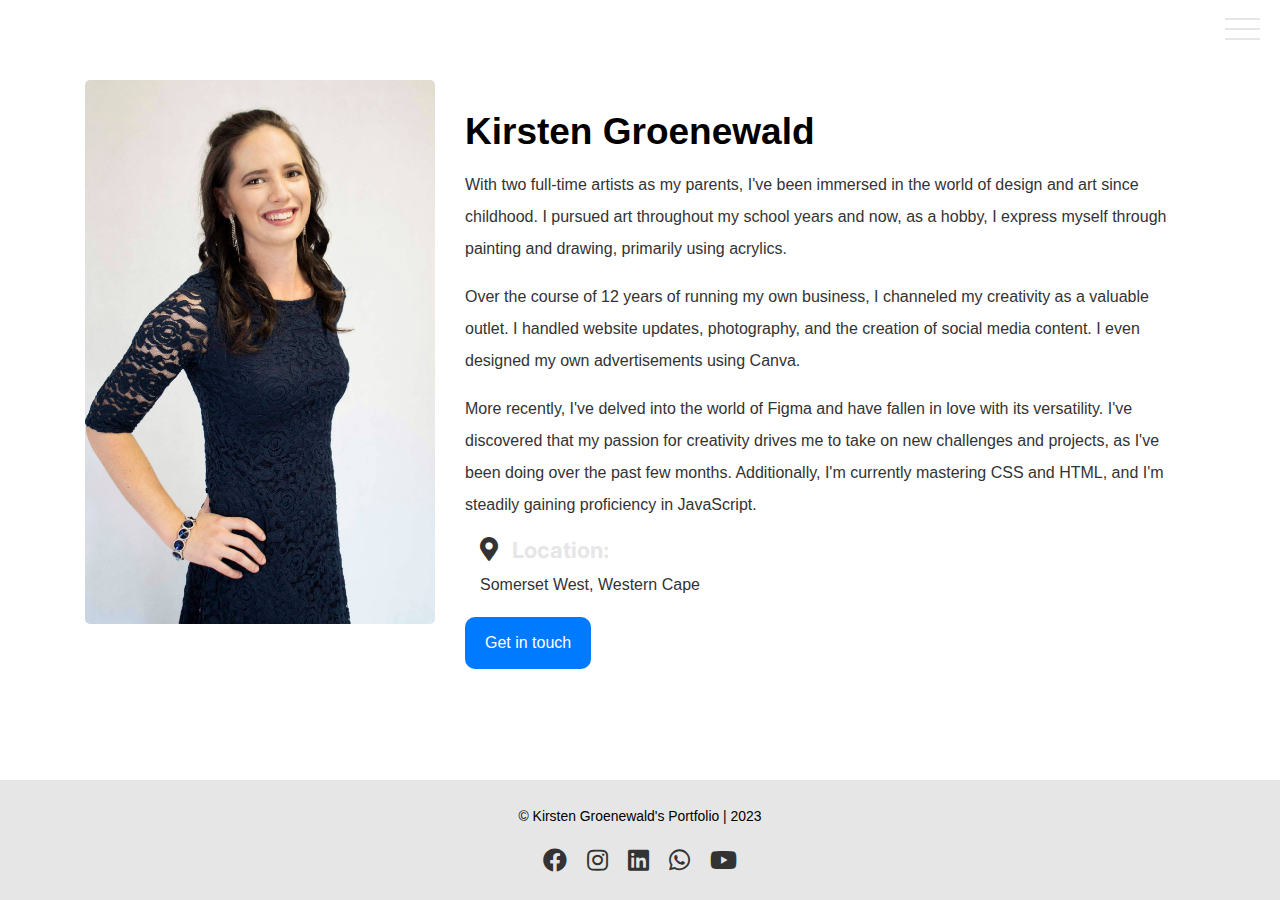
==== about.html @ c0d0b240 "my updated portfolio" ====
<!DOCTYPE html>
<html lang="en">

<head>
  <meta charset="UTF-8">
  <meta content="IE=edge" http-equiv="X-UA-Compatible">
  <meta content="width=device-width,initial-scale=1" name="viewport">
  <meta content="description" name="description">
  <meta name="google" content="notranslate" />
  <meta content="Mashup templates have been developed by Orson.io team" name="author">

  <!-- Disable tap highlight on IE -->
  <meta name="msapplication-tap-highlight" content="no">

  <link rel="apple-touch-icon" sizes="180x180" href="./assets/apple-icon-180x180.png">
  <link href="./assets/favicon.ico" rel="icon">

  <title>Kirsten Groenewald's About</title>
  <link rel="icon" type="image/png" href="KG.png">

  <link href="./main.3da94fde.css" rel="stylesheet">
  <link href="./style3.css" rel="stylesheet">
  <link rel="stylesheet" href="https://cdnjs.cloudflare.com/ajax/libs/font-awesome/5.15.3/css/all.min.css">
</head>
<style>
  .footer-container {
    position: absolute;
    bottom: 0;
    width: 100%;
    background-color: #e6e6e6; /* Choose your desired background color */
    color: black; /* Text color */
    text-align: center;
    padding: 20px;
}

.social-icons-container {
    display: flex;
    justify-content: center;
    align-items: center;
}

.social-icons-container a {
    margin: 0 10px;
}

/* Additional CSS for styling and centering the icons */
.social-icons-container i {
    font-size: 24px; /* Adjust the icon size as needed */
}
</style>

<body>
  <!-- Menu Overlay -->
  <div class="overlay overlay-slide-left" id="overlay">
    <!-- Menu Items -->
    <nav>
      <ul>
        <ul>
          <li id="nav-1" class="slide-out-1"><a href="index.html#home">Home</a></li>
          <li id="nav-2" class="slide-out-2"><a href="index.html#about">About</a></li>
          <li id="nav-3" class="slide-out-3"><a href="index.html#skills">Skills</a></li>
          <li id="nav-4" class="slide-out-4"><a href="index.html#projects">Projects</a></li>
          <li id="nav-5" class="slide-out-5"><a href="index.html#contact">Contact</a></li>
        </ul>
    
      </ul>
    </nav>
  </div>
  <!-- Menu Bars -->
  <div class="menu-bars" id="menu-bars">
    <div class="bar1"></div>
    <div class="bar2"></div>
    <div class="bar3"></div>
  </div>



  </div>


  </nav>

  </div>
  </nav></head><style>
    /* Button styles */
    .email-button {
      display: inline-block;
      padding: 10px 20px;
      background-color: #007BFF;
      color: #fff;
      text-decoration: none;
      border: none;
      border-radius: 10px;
      cursor: pointer;
      transition: background-color 0.3s ease, transform 0.2s ease;
    }
  
    /* Button hover effect */
    .email-button:hover {
      background-color: #0056b3;
      transform: scale(1.05);
    }
  
    .footer-container {
      text-align: center;
      padding: 20px;
    }
  
    .social-icons-container {
      display: flex;
      justify-content: center;
      align-items: center;
    }
  
    .social-icons-container a {
      margin: 0 10px;
    }
  
    /* Additional CSS for styling and centering the icons */
    .social-icons-container i {
      font-size: 24px;
      color: #;
      /* Default icon color */
      transition: color 0.3s ease;
      /* Smooth color transition */
    }
  
    /* Change the icon color on hover */
    .social-icons-container i:hover {
      color: #0056b3;
      transform: scale(1.05);
      /* Hovered icon color */
    }
  </style>

<body>

<!-- Add your content of header -->

<header>

        
      


      </nav> 
    
    </div>
  </nav>
</header>
<div class="section-container content-container">
    <div class="container">
        <div class="row">
            <div class="col-xs-12">
                <div class="col-md-4">
                   <img src="./images/kirst1.jpg" class="img-responsive" alt="Portfolio pic" style="border-radius: 5px;">

                </div>
                <div class="col-md-8">
                  <h1 class="h2">Kirsten Groenewald</h1>
                  <p>With two full-time artists as my parents, I've been immersed in the world of design and art since childhood. I
                    pursued art throughout my school years and now, as a hobby, I express myself through painting and drawing, primarily
                    using acrylics.</p>
                  
                  <p>Over the course of 12 years of running my own business, I channeled my creativity as a valuable outlet. I handled
                    website updates, photography, and the creation of social media content. I even designed my own advertisements using
                    Canva.</p>
                  
                  <p>More recently, I've delved into the world of Figma and have fallen in love with its versatility. I've discovered that
                    my passion for creativity drives me to take on new challenges and projects, as I've been doing over the past few
                    months. Additionally, I'm currently mastering CSS and HTML, and I'm steadily gaining proficiency in JavaScript.</p>


       <div class="col-lg-12 d-flex align-items-stretch">
  <div class="info">
    <div class="address">
      <div class="icon"><i class="fas fa-map-marker-alt"></i></div>
      <h4>Location:</h4>
      <p>Somerset West, Western Cape</p>
    </div>
  </div>
</div>
<a href="mailto:kirsten.hpt@gmail.com" class="email-button">Get in touch</a>

                </div>
            </div>
        </div>
    </div>
</div>



    
  <div class="footer-container">
    <p><small class="pull-center">© Kirsten Groenewald's Portfolio | 2023</small></p>
    <div class="social-icons-container">
      <a href="https://www.facebook.com/KGGroenieDesigns" target="_blank"><i class="fab fa-facebook"></i></a>
      <a href="https://www.instagram.com/khengineeringfitness/" target="_blank"><i class="fab fa-instagram"></i></a>
      <a href="https://www.linkedin.com/in/kirsten-groenewald-7b78ab21/" target="_blank"><i class="fab fa-linkedin"></i></a>
      <a href="https://wa.me/27842514572" target="_blank"><i class="fab fa-whatsapp"></i></a>
      <a href="https://youtube.com/@khfitness101?si=ewyOgG7610wMOQUJ" target="_blank"><i class="fab fa-youtube"></i></a>
    </div>




<script>
    document.addEventListener("DOMContentLoaded", function (event) {
      navbarToggleSidebar();
      closeMenuBeforeGoingToPage();
      navActivePage();
    });
</script>
 <script type="text/javascript" src="./main.4c6e144e.js"></script></body>
  <script type="text/javascript" src="./script.js"></script>
  </body>

</html>
</body>

</html>
---- main.3da94fde.css ----
@import url(https://fonts.googleapis.com/css?family=Inter:300,700|Poppins:400,700);@import url(https://maxcdn.bootstrapcdn.com/font-awesome/4.7.0/css/font-awesome.min.css);/*!
 * Bootstrap v3.3.7 (http://getbootstrap.com)
 * Copyright 2011-2016 Twitter, Inc.
 * Licensed under MIT (https://github.com/twbs/bootstrap/blob/master/LICENSE)
 */
/*! normalize.css v3.0.3 | MIT License | github.com/necolas/normalize.css */html{font-family:sans-serif;-ms-text-size-adjust:100%;-webkit-text-size-adjust:100%}body{margin:0}article,aside,details,figcaption,figure,footer,header,hgroup,main,menu,nav,section,summary{display:block}audio,canvas,progress,video{display:inline-block;vertical-align:baseline}audio:not([controls]){display:none;height:0}[hidden],template{display:none}a{background-color:transparent}a:active,a:hover{outline:0}abbr[title]{border-bottom:1px dotted}b,strong{font-weight:700}dfn{font-style:italic}h1{font-size:2em;margin:.67em 0}mark{background:#ff0;color:#000}small{font-size:80%}sub,sup{font-size:80%;line-height:0;position:relative;vertical-align:baseline}sup{top:-.5em}sub{bottom:-.25em}img{border:0}svg:not(:root){overflow:hidden}figure{margin:1em 40px}hr{box-sizing:content-box;height:0}pre{overflow:auto}code,kbd,pre,samp{font-family:monospace,monospace;font-size:1em}button,input,optgroup,select,textarea{color:inherit;font:inherit;margin:0}button{overflow:visible}button,select{text-transform:none}button,html input[type=button],input[type=reset],input[type=submit]{-webkit-appearance:button;cursor:pointer}button[disabled],html input[disabled]{cursor:default}button::-moz-focus-inner,input::-moz-focus-inner{border:0;padding:0}input{line-height:normal}input[type=checkbox],input[type=radio]{box-sizing:border-box;padding:0}input[type=number]::-webkit-inner-spin-button,input[type=number]::-webkit-outer-spin-button{height:auto}input[type=search]{-webkit-appearance:textfield;box-sizing:content-box}input[type=search]::-webkit-search-cancel-button,input[type=search]::-webkit-search-decoration{-webkit-appearance:none}fieldset{border:1px solid silver;margin:0 2px;padding:.35em .625em .75em}textarea{overflow:auto}optgroup{font-weight:700}table{border-collapse:collapse;border-spacing:0}td,th{padding:0}

/*! Source: https://github.com/h5bp/html5-boilerplate/blob/master/src/css/main.css */@media print{*,:after,:before{background:transparent!important;color:#000!important;box-shadow:none!important;text-shadow:none!important}a,a:visited{text-decoration:underline}a[href]:after{content:" (" attr(href) ")"}abbr[title]:after{content:" (" attr(title) ")"}a[href^="#"]:after,a[href^="javascript:"]:after{content:""}blockquote,pre{border:1px solid #999;page-break-inside:avoid}thead{display:table-header-group}img,tr{page-break-inside:avoid}img{max-width:100%!important}h2,h3,p{orphans:3;widows:3}h2,h3{page-break-after:avoid}.navbar{display:none}.btn>.caret,.dropup>.btn>.caret{border-top-color:#000!important}.label{border:1px solid #000}.table{border-collapse:collapse!important}.table td,.table th{background-color:#fff!important}.table-bordered td,.table-bordered th{border:1px solid #ddd!important}}*,:after,:before{-webkit-box-sizing:border-box;-moz-box-sizing:border-box;box-sizing:border-box}html{font-size:10px;-webkit-tap-highlight-color:transparent}body{font-family:Lato,Helvetica,Arial,sans-serif;font-size:16px;line-height:2;color:#333;background-color:#fff}button,input,select,textarea{font-family:inherit;font-size:inherit;line-height:inherit}a{color:#333;text-decoration:none}a:focus,a:hover{color:#0d0d0d;text-decoration:underline}a:focus{outline:5px auto -webkit-focus-ring-color;outline-offset:-2px}figure{margin:0}img{vertical-align:middle}.img-responsive{display:block;max-width:100%;height:auto}.img-rounded{border-radius:0}.img-thumbnail{padding:4px;line-height:2;background-color:#fff;border:1px solid #ddd;border-radius:0;-webkit-transition:all .2s ease-in-out;-o-transition:all .2s ease-in-out;transition:all .2s ease-in-out;display:inline-block;max-width:100%;height:auto}.img-circle{border-radius:50%}hr{margin-top:32px;margin-bottom:32px;border:0;border-top:1px solid #eee}.sr-only{position:absolute;width:1px;height:1px;margin:-1px;padding:0;overflow:hidden;clip:rect(0,0,0,0);border:0}.sr-only-focusable:active,.sr-only-focusable:focus{position:static;width:auto;height:auto;margin:0;overflow:visible;clip:auto}[role=button]{cursor:pointer}.h1,.h2,.h3,.h4,.h5,.h6,h1,h2,h3,h4,h5,h6{font-family:Rubik,Helvetica,Arial,sans-serif;font-weight:700;line-height:1.1;color:#000}.h1 .small,.h1 small,.h2 .small,.h2 small,.h3 .small,.h3 small,.h4 .small,.h4 small,.h5 .small,.h5 small,.h6 .small,.h6 small,h1 .small,h1 small,h2 .small,h2 small,h3 .small,h3 small,h4 .small,h4 small,h5 .small,h5 small,h6 .small,h6 small{font-weight:400;line-height:1;color:#777}.h1,.h2,.h3,h1,h2,h3{margin-top:32px;margin-bottom:16px}.h1 .small,.h1 small,.h2 .small,.h2 small,.h3 .small,.h3 small,h1 .small,h1 small,h2 .small,h2 small,h3 .small,h3 small{font-size:65%}.h4,.h5,.h6,h4,h5,h6{margin-top:16px;margin-bottom:16px}.h4 .small,.h4 small,.h5 .small,.h5 small,.h6 .small,.h6 small,h4 .small,h4 small,h5 .small,h5 small,h6 .small,h6 small{font-size:75%}.h1,h1{font-size:50px}.h2,h2{font-size:37px}.h3,h3{font-size:29px}.h4,h4{font-size:22px}.h5,h5{font-size:16px}.h6,h6{font-size:14px}p{margin:0 0 16px}.lead{margin-bottom:32px;font-size:18px;font-weight:300;line-height:1.4}@media (min-width:768px){.lead{font-size:24px}}.small,small{font-size:87%}.mark,mark{background-color:#fcf8e3;padding:.2em}.text-left{text-align:left}.text-right{text-align:right}.text-center{text-align:center}.text-justify{text-align:justify}.text-nowrap{white-space:nowrap}.text-lowercase{text-transform:lowercase}.initialism,.text-uppercase{text-transform:uppercase}.text-capitalize{text-transform:capitalize}.text-muted{color:#777}.text-primary{color:#333}a.text-primary:focus,a.text-primary:hover{color:#1a1a1a}.text-success{color:#fff}a.text-success:focus,a.text-success:hover{color:#e6e6e6}.text-info{color:#31708f}a.text-info:focus,a.text-info:hover{color:#245269}.text-warning{color:#8a6d3b}a.text-warning:focus,a.text-warning:hover{color:#66512c}.text-danger{color:#fff}a.text-danger:focus,a.text-danger:hover{color:#e6e6e6}.bg-primary{color:#fff;background-color:#333}a.bg-primary:focus,a.bg-primary:hover{background-color:#1a1a1a}.bg-success{background-color:#684ad7}a.bg-success:focus,a.bg-success:hover{background-color:#4b2bc3}.bg-info{background-color:#d9edf7}a.bg-info:focus,a.bg-info:hover{background-color:#afd9ee}.bg-warning{background-color:#fcf8e3}a.bg-warning:focus,a.bg-warning:hover{background-color:#f7ecb5}.bg-danger{background-color:#d9534f}a.bg-danger:focus,a.bg-danger:hover{background-color:#c9302c}.page-header{padding-bottom:15px;margin:64px 0 32px;border-bottom:1px solid #eee}ol,ul{margin-top:0;margin-bottom:16px}ol ol,ol ul,ul ol,ul ul{margin-bottom:0}.list-inline,.list-unstyled{padding-left:0;list-style:none}.list-inline{margin-left:-5px}.list-inline>li{display:inline-block;padding-left:5px;padding-right:5px}dl{margin-top:0;margin-bottom:32px}dd,dt{line-height:2}dt{font-weight:700}dd{margin-left:0}.dl-horizontal dd:after,.dl-horizontal dd:before{content:" ";display:table}.dl-horizontal dd:after{clear:both}@media (min-width:768px){.dl-horizontal dt{float:left;width:160px;clear:left;text-align:right;overflow:hidden;text-overflow:ellipsis;white-space:nowrap}.dl-horizontal dd{margin-left:180px}}abbr[data-original-title],abbr[title]{cursor:help;border-bottom:1px dotted #777}.initialism{font-size:90%}blockquote{padding:16px 32px;margin:0 0 32px;font-size:20px;border-left:5px solid #eee}blockquote ol:last-child,blockquote p:last-child,blockquote ul:last-child{margin-bottom:0}blockquote .small,blockquote footer,blockquote small{display:block;font-size:80%;line-height:2;color:#777}blockquote .small:before,blockquote footer:before,blockquote small:before{content:"\2014   \A0"}.blockquote-reverse,blockquote.pull-right{padding-right:15px;padding-left:0;border-right:5px solid #eee;border-left:0;text-align:right}.blockquote-reverse .small:before,.blockquote-reverse footer:before,.blockquote-reverse small:before,blockquote.pull-right .small:before,blockquote.pull-right footer:before,blockquote.pull-right small:before{content:""}.blockquote-reverse .small:after,.blockquote-reverse footer:after,.blockquote-reverse small:after,blockquote.pull-right .small:after,blockquote.pull-right footer:after,blockquote.pull-right small:after{content:"\A0   \2014"}address{margin-bottom:32px;font-style:normal;line-height:2}code,kbd,pre,samp{font-family:Menlo,Monaco,Consolas,Courier New,monospace}code{color:#c7254e;background-color:#f9f2f4}code,kbd{padding:2px 4px;font-size:90%;border-radius:0}kbd{color:#fff;background-color:#333;box-shadow:inset 0 -1px 0 rgba(0,0,0,.25)}kbd kbd{padding:0;font-size:100%;font-weight:700;box-shadow:none}pre{display:block;padding:15.5px;margin:0 0 16px;font-size:15px;line-height:2;word-break:break-all;word-wrap:break-word;color:#333;background-color:#f5f5f5;border:1px solid #ccc;border-radius:0}pre code{padding:0;font-size:inherit;color:inherit;white-space:pre-wrap;background-color:transparent;border-radius:0}.pre-scrollable{max-height:340px;overflow-y:scroll}.container{margin-right:auto;margin-left:auto;padding-left:15px;padding-right:15px}.container:after,.container:before{content:" ";display:table}.container:after{clear:both}@media (min-width:768px){.container{width:750px}}@media (min-width:992px){.container{width:970px}}@media (min-width:1200px){.container{width:1170px}}.container-fluid{margin-right:auto;margin-left:auto;padding-left:15px;padding-right:15px}.container-fluid:after,.container-fluid:before{content:" ";display:table}.container-fluid:after{clear:both}.row{margin-left:-15px;margin-right:-15px}.row:after,.row:before{content:" ";display:table}.row:after{clear:both}.col-lg-1,.col-lg-2,.col-lg-3,.col-lg-4,.col-lg-5,.col-lg-6,.col-lg-7,.col-lg-8,.col-lg-9,.col-lg-10,.col-lg-11,.col-lg-12,.col-md-1,.col-md-2,.col-md-3,.col-md-4,.col-md-5,.col-md-6,.col-md-7,.col-md-8,.col-md-9,.col-md-10,.col-md-11,.col-md-12,.col-sm-1,.col-sm-2,.col-sm-3,.col-sm-4,.col-sm-5,.col-sm-6,.col-sm-7,.col-sm-8,.col-sm-9,.col-sm-10,.col-sm-11,.col-sm-12,.col-xs-1,.col-xs-2,.col-xs-3,.col-xs-4,.col-xs-5,.col-xs-6,.col-xs-7,.col-xs-8,.col-xs-9,.col-xs-10,.col-xs-11,.col-xs-12{position:relative;min-height:1px;padding-left:15px;padding-right:15px}.col-xs-1,.col-xs-2,.col-xs-3,.col-xs-4,.col-xs-5,.col-xs-6,.col-xs-7,.col-xs-8,.col-xs-9,.col-xs-10,.col-xs-11,.col-xs-12{float:left}.col-xs-1{width:8.33333%}.col-xs-2{width:16.66667%}.col-xs-3{width:25%}.col-xs-4{width:33.33333%}.col-xs-5{width:41.66667%}.col-xs-6{width:50%}.col-xs-7{width:58.33333%}.col-xs-8{width:66.66667%}.col-xs-9{width:75%}.col-xs-10{width:83.33333%}.col-xs-11{width:91.66667%}.col-xs-12{width:100%}.col-xs-pull-0{right:auto}.col-xs-pull-1{right:8.33333%}.col-xs-pull-2{right:16.66667%}.col-xs-pull-3{right:25%}.col-xs-pull-4{right:33.33333%}.col-xs-pull-5{right:41.66667%}.col-xs-pull-6{right:50%}.col-xs-pull-7{right:58.33333%}.col-xs-pull-8{right:66.66667%}.col-xs-pull-9{right:75%}.col-xs-pull-10{right:83.33333%}.col-xs-pull-11{right:91.66667%}.col-xs-pull-12{right:100%}.col-xs-push-0{left:auto}.col-xs-push-1{left:8.33333%}.col-xs-push-2{left:16.66667%}.col-xs-push-3{left:25%}.col-xs-push-4{left:33.33333%}.col-xs-push-5{left:41.66667%}.col-xs-push-6{left:50%}.col-xs-push-7{left:58.33333%}.col-xs-push-8{left:66.66667%}.col-xs-push-9{left:75%}.col-xs-push-10{left:83.33333%}.col-xs-push-11{left:91.66667%}.col-xs-push-12{left:100%}.col-xs-offset-0{margin-left:0}.col-xs-offset-1{margin-left:8.33333%}.col-xs-offset-2{margin-left:16.66667%}.col-xs-offset-3{margin-left:25%}.col-xs-offset-4{margin-left:33.33333%}.col-xs-offset-5{margin-left:41.66667%}.col-xs-offset-6{margin-left:50%}.col-xs-offset-7{margin-left:58.33333%}.col-xs-offset-8{margin-left:66.66667%}.col-xs-offset-9{margin-left:75%}.col-xs-offset-10{margin-left:83.33333%}.col-xs-offset-11{margin-left:91.66667%}.col-xs-offset-12{margin-left:100%}@media (min-width:768px){.col-sm-1,.col-sm-2,.col-sm-3,.col-sm-4,.col-sm-5,.col-sm-6,.col-sm-7,.col-sm-8,.col-sm-9,.col-sm-10,.col-sm-11,.col-sm-12{float:left}.col-sm-1{width:8.33333%}.col-sm-2{width:16.66667%}.col-sm-3{width:25%}.col-sm-4{width:33.33333%}.col-sm-5{width:41.66667%}.col-sm-6{width:50%}.col-sm-7{width:58.33333%}.col-sm-8{width:66.66667%}.col-sm-9{width:75%}.col-sm-10{width:83.33333%}.col-sm-11{width:91.66667%}.col-sm-12{width:100%}.col-sm-pull-0{right:auto}.col-sm-pull-1{right:8.33333%}.col-sm-pull-2{right:16.66667%}.col-sm-pull-3{right:25%}.col-sm-pull-4{right:33.33333%}.col-sm-pull-5{right:41.66667%}.col-sm-pull-6{right:50%}.col-sm-pull-7{right:58.33333%}.col-sm-pull-8{right:66.66667%}.col-sm-pull-9{right:75%}.col-sm-pull-10{right:83.33333%}.col-sm-pull-11{right:91.66667%}.col-sm-pull-12{right:100%}.col-sm-push-0{left:auto}.col-sm-push-1{left:8.33333%}.col-sm-push-2{left:16.66667%}.col-sm-push-3{left:25%}.col-sm-push-4{left:33.33333%}.col-sm-push-5{left:41.66667%}.col-sm-push-6{left:50%}.col-sm-push-7{left:58.33333%}.col-sm-push-8{left:66.66667%}.col-sm-push-9{left:75%}.col-sm-push-10{left:83.33333%}.col-sm-push-11{left:91.66667%}.col-sm-push-12{left:100%}.col-sm-offset-0{margin-left:0}.col-sm-offset-1{margin-left:8.33333%}.col-sm-offset-2{margin-left:16.66667%}.col-sm-offset-3{margin-left:25%}.col-sm-offset-4{margin-left:33.33333%}.col-sm-offset-5{margin-left:41.66667%}.col-sm-offset-6{margin-left:50%}.col-sm-offset-7{margin-left:58.33333%}.col-sm-offset-8{margin-left:66.66667%}.col-sm-offset-9{margin-left:75%}.col-sm-offset-10{margin-left:83.33333%}.col-sm-offset-11{margin-left:91.66667%}.col-sm-offset-12{margin-left:100%}}@media (min-width:992px){.col-md-1,.col-md-2,.col-md-3,.col-md-4,.col-md-5,.col-md-6,.col-md-7,.col-md-8,.col-md-9,.col-md-10,.col-md-11,.col-md-12{float:left}.col-md-1{width:8.33333%}.col-md-2{width:16.66667%}.col-md-3{width:25%}.col-md-4{width:33.33333%}.col-md-5{width:41.66667%}.col-md-6{width:50%}.col-md-7{width:58.33333%}.col-md-8{width:66.66667%}.col-md-9{width:75%}.col-md-10{width:83.33333%}.col-md-11{width:91.66667%}.col-md-12{width:100%}.col-md-pull-0{right:auto}.col-md-pull-1{right:8.33333%}.col-md-pull-2{right:16.66667%}.col-md-pull-3{right:25%}.col-md-pull-4{right:33.33333%}.col-md-pull-5{right:41.66667%}.col-md-pull-6{right:50%}.col-md-pull-7{right:58.33333%}.col-md-pull-8{right:66.66667%}.col-md-pull-9{right:75%}.col-md-pull-10{right:83.33333%}.col-md-pull-11{right:91.66667%}.col-md-pull-12{right:100%}.col-md-push-0{left:auto}.col-md-push-1{left:8.33333%}.col-md-push-2{left:16.66667%}.col-md-push-3{left:25%}.col-md-push-4{left:33.33333%}.col-md-push-5{left:41.66667%}.col-md-push-6{left:50%}.col-md-push-7{left:58.33333%}.col-md-push-8{left:66.66667%}.col-md-push-9{left:75%}.col-md-push-10{left:83.33333%}.col-md-push-11{left:91.66667%}.col-md-push-12{left:100%}.col-md-offset-0{margin-left:0}.col-md-offset-1{margin-left:8.33333%}.col-md-offset-2{margin-left:16.66667%}.col-md-offset-3{margin-left:25%}.col-md-offset-4{margin-left:33.33333%}.col-md-offset-5{margin-left:41.66667%}.col-md-offset-6{margin-left:50%}.col-md-offset-7{margin-left:58.33333%}.col-md-offset-8{margin-left:66.66667%}.col-md-offset-9{margin-left:75%}.col-md-offset-10{margin-left:83.33333%}.col-md-offset-11{margin-left:91.66667%}.col-md-offset-12{margin-left:100%}}@media (min-width:1200px){.col-lg-1,.col-lg-2,.col-lg-3,.col-lg-4,.col-lg-5,.col-lg-6,.col-lg-7,.col-lg-8,.col-lg-9,.col-lg-10,.col-lg-11,.col-lg-12{float:left}.col-lg-1{width:8.33333%}.col-lg-2{width:16.66667%}.col-lg-3{width:25%}.col-lg-4{width:33.33333%}.col-lg-5{width:41.66667%}.col-lg-6{width:50%}.col-lg-7{width:58.33333%}.col-lg-8{width:66.66667%}.col-lg-9{width:75%}.col-lg-10{width:83.33333%}.col-lg-11{width:91.66667%}.col-lg-12{width:100%}.col-lg-pull-0{right:auto}.col-lg-pull-1{right:8.33333%}.col-lg-pull-2{right:16.66667%}.col-lg-pull-3{right:25%}.col-lg-pull-4{right:33.33333%}.col-lg-pull-5{right:41.66667%}.col-lg-pull-6{right:50%}.col-lg-pull-7{right:58.33333%}.col-lg-pull-8{right:66.66667%}.col-lg-pull-9{right:75%}.col-lg-pull-10{right:83.33333%}.col-lg-pull-11{right:91.66667%}.col-lg-pull-12{right:100%}.col-lg-push-0{left:auto}.col-lg-push-1{left:8.33333%}.col-lg-push-2{left:16.66667%}.col-lg-push-3{left:25%}.col-lg-push-4{left:33.33333%}.col-lg-push-5{left:41.66667%}.col-lg-push-6{left:50%}.col-lg-push-7{left:58.33333%}.col-lg-push-8{left:66.66667%}.col-lg-push-9{left:75%}.col-lg-push-10{left:83.33333%}.col-lg-push-11{left:91.66667%}.col-lg-push-12{left:100%}.col-lg-offset-0{margin-left:0}.col-lg-offset-1{margin-left:8.33333%}.col-lg-offset-2{margin-left:16.66667%}.col-lg-offset-3{margin-left:25%}.col-lg-offset-4{margin-left:33.33333%}.col-lg-offset-5{margin-left:41.66667%}.col-lg-offset-6{margin-left:50%}.col-lg-offset-7{margin-left:58.33333%}.col-lg-offset-8{margin-left:66.66667%}.col-lg-offset-9{margin-left:75%}.col-lg-offset-10{margin-left:83.33333%}.col-lg-offset-11{margin-left:91.66667%}.col-lg-offset-12{margin-left:100%}}table{background-color:transparent}caption{padding-top:8px;padding-bottom:8px;color:#777}caption,th{text-align:left}.table{width:100%;max-width:100%;margin-bottom:32px}.table>tbody>tr>td,.table>tbody>tr>th,.table>tfoot>tr>td,.table>tfoot>tr>th,.table>thead>tr>td,.table>thead>tr>th{padding:8px;line-height:2;vertical-align:top;border-top:1px solid #ddd}.table>thead>tr>th{vertical-align:bottom;border-bottom:2px solid #ddd}.table>caption+thead>tr:first-child>td,.table>caption+thead>tr:first-child>th,.table>colgroup+thead>tr:first-child>td,.table>colgroup+thead>tr:first-child>th,.table>thead:first-child>tr:first-child>td,.table>thead:first-child>tr:first-child>th{border-top:0}.table>tbody+tbody{border-top:2px solid #ddd}.table .table{background-color:#fff}.table-condensed>tbody>tr>td,.table-condensed>tbody>tr>th,.table-condensed>tfoot>tr>td,.table-condensed>tfoot>tr>th,.table-condensed>thead>tr>td,.table-condensed>thead>tr>th{padding:5px}.table-bordered,.table-bordered>tbody>tr>td,.table-bordered>tbody>tr>th,.table-bordered>tfoot>tr>td,.table-bordered>tfoot>tr>th,.table-bordered>thead>tr>td,.table-bordered>thead>tr>th{border:1px solid #ddd}.table-bordered>thead>tr>td,.table-bordered>thead>tr>th{border-bottom-width:2px}.table-striped>tbody>tr:nth-of-type(odd){background-color:#f9f9f9}.table-hover>tbody>tr:hover{background-color:#f5f5f5}table col[class*=col-]{position:static;float:none;display:table-column}table td[class*=col-],table th[class*=col-]{position:static;float:none;display:table-cell}.table>tbody>tr.active>td,.table>tbody>tr.active>th,.table>tbody>tr>td.active,.table>tbody>tr>th.active,.table>tfoot>tr.active>td,.table>tfoot>tr.active>th,.table>tfoot>tr>td.active,.table>tfoot>tr>th.active,.table>thead>tr.active>td,.table>thead>tr.active>th,.table>thead>tr>td.active,.table>thead>tr>th.active{background-color:#f5f5f5}.table-hover>tbody>tr.active:hover>td,.table-hover>tbody>tr.active:hover>th,.table-hover>tbody>tr:hover>.active,.table-hover>tbody>tr>td.active:hover,.table-hover>tbody>tr>th.active:hover{background-color:#e8e8e8}.table>tbody>tr.success>td,.table>tbody>tr.success>th,.table>tbody>tr>td.success,.table>tbody>tr>th.success,.table>tfoot>tr.success>td,.table>tfoot>tr.success>th,.table>tfoot>tr>td.success,.table>tfoot>tr>th.success,.table>thead>tr.success>td,.table>thead>tr.success>th,.table>thead>tr>td.success,.table>thead>tr>th.success{background-color:#684ad7}.table-hover>tbody>tr.success:hover>td,.table-hover>tbody>tr.success:hover>th,.table-hover>tbody>tr:hover>.success,.table-hover>tbody>tr>td.success:hover,.table-hover>tbody>tr>th.success:hover{background-color:#5735d2}.table>tbody>tr.info>td,.table>tbody>tr.info>th,.table>tbody>tr>td.info,.table>tbody>tr>th.info,.table>tfoot>tr.info>td,.table>tfoot>tr.info>th,.table>tfoot>tr>td.info,.table>tfoot>tr>th.info,.table>thead>tr.info>td,.table>thead>tr.info>th,.table>thead>tr>td.info,.table>thead>tr>th.info{background-color:#d9edf7}.table-hover>tbody>tr.info:hover>td,.table-hover>tbody>tr.info:hover>th,.table-hover>tbody>tr:hover>.info,.table-hover>tbody>tr>td.info:hover,.table-hover>tbody>tr>th.info:hover{background-color:#c4e3f3}.table>tbody>tr.warning>td,.table>tbody>tr.warning>th,.table>tbody>tr>td.warning,.table>tbody>tr>th.warning,.table>tfoot>tr.warning>td,.table>tfoot>tr.warning>th,.table>tfoot>tr>td.warning,.table>tfoot>tr>th.warning,.table>thead>tr.warning>td,.table>thead>tr.warning>th,.table>thead>tr>td.warning,.table>thead>tr>th.warning{background-color:#fcf8e3}.table-hover>tbody>tr.warning:hover>td,.table-hover>tbody>tr.warning:hover>th,.table-hover>tbody>tr:hover>.warning,.table-hover>tbody>tr>td.warning:hover,.table-hover>tbody>tr>th.warning:hover{background-color:#faf2cc}.table>tbody>tr.danger>td,.table>tbody>tr.danger>th,.table>tbody>tr>td.danger,.table>tbody>tr>th.danger,.table>tfoot>tr.danger>td,.table>tfoot>tr.danger>th,.table>tfoot>tr>td.danger,.table>tfoot>tr>th.danger,.table>thead>tr.danger>td,.table>thead>tr.danger>th,.table>thead>tr>td.danger,.table>thead>tr>th.danger{background-color:#d9534f}.table-hover>tbody>tr.danger:hover>td,.table-hover>tbody>tr.danger:hover>th,.table-hover>tbody>tr:hover>.danger,.table-hover>tbody>tr>td.danger:hover,.table-hover>tbody>tr>th.danger:hover{background-color:#d43f3a}.table-responsive{overflow-x:auto;min-height:.01%}@media screen and (max-width:767px){.table-responsive{width:100%;margin-bottom:24px;overflow-y:hidden;-ms-overflow-style:-ms-autohiding-scrollbar;border:1px solid #ddd}.table-responsive>.table{margin-bottom:0}.table-responsive>.table>tbody>tr>td,.table-responsive>.table>tbody>tr>th,.table-responsive>.table>tfoot>tr>td,.table-responsive>.table>tfoot>tr>th,.table-responsive>.table>thead>tr>td,.table-responsive>.table>thead>tr>th{white-space:nowrap}.table-responsive>.table-bordered{border:0}.table-responsive>.table-bordered>tbody>tr>td:first-child,.table-responsive>.table-bordered>tbody>tr>th:first-child,.table-responsive>.table-bordered>tfoot>tr>td:first-child,.table-responsive>.table-bordered>tfoot>tr>th:first-child,.table-responsive>.table-bordered>thead>tr>td:first-child,.table-responsive>.table-bordered>thead>tr>th:first-child{border-left:0}.table-responsive>.table-bordered>tbody>tr>td:last-child,.table-responsive>.table-bordered>tbody>tr>th:last-child,.table-responsive>.table-bordered>tfoot>tr>td:last-child,.table-responsive>.table-bordered>tfoot>tr>th:last-child,.table-responsive>.table-bordered>thead>tr>td:last-child,.table-responsive>.table-bordered>thead>tr>th:last-child{border-right:0}.table-responsive>.table-bordered>tbody>tr:last-child>td,.table-responsive>.table-bordered>tbody>tr:last-child>th,.table-responsive>.table-bordered>tfoot>tr:last-child>td,.table-responsive>.table-bordered>tfoot>tr:last-child>th{border-bottom:0}}fieldset{margin:0;min-width:0}fieldset,legend{padding:0;border:0}legend{display:block;width:100%;margin-bottom:32px;font-size:24px;line-height:inherit;color:#333;border-bottom:1px solid #e5e5e5}label{display:inline-block;max-width:100%;margin-bottom:5px;font-weight:700}input[type=search]{-webkit-box-sizing:border-box;-moz-box-sizing:border-box;box-sizing:border-box}input[type=checkbox],input[type=radio]{margin:4px 0 0;margin-top:1px\9;line-height:normal}input[type=file]{display:block}input[type=range]{display:block;width:100%}select[multiple],select[size]{height:auto}input[type=checkbox]:focus,input[type=file]:focus,input[type=radio]:focus{outline:5px auto -webkit-focus-ring-color;outline-offset:-2px}output{padding-top:7px}.form-control,output{display:block;font-size:16px;line-height:2;color:#555}.form-control{width:100%;height:46px;padding:6px 12px;background-color:#fff;background-image:none;border:1px solid #000;border-radius:0;-webkit-box-shadow:inset 0 1px 1px rgba(0,0,0,.075);box-shadow:inset 0 1px 1px rgba(0,0,0,.075);-webkit-transition:border-color .15s ease-in-out,box-shadow .15s ease-in-out;-o-transition:border-color ease-in-out .15s,box-shadow ease-in-out .15s;transition:border-color .15s ease-in-out,box-shadow .15s ease-in-out}.form-control:focus{border-color:#66afe9;outline:0;-webkit-box-shadow:inset 0 1px 1px rgba(0,0,0,.075),0 0 8px rgba(102,175,233,.6);box-shadow:inset 0 1px 1px rgba(0,0,0,.075),0 0 8px rgba(102,175,233,.6)}.form-control::-moz-placeholder{color:#999;opacity:1}.form-control:-ms-input-placeholder{color:#999}.form-control::-webkit-input-placeholder{color:#999}.form-control::-ms-expand{border:0;background-color:transparent}.form-control[disabled],.form-control[readonly],fieldset[disabled] .form-control{background-color:#eee;opacity:1}.form-control[disabled],fieldset[disabled] .form-control{cursor:not-allowed}textarea.form-control{height:auto}input[type=search]{-webkit-appearance:none}@media screen and (-webkit-min-device-pixel-ratio:0){input[type=date].form-control,input[type=datetime-local].form-control,input[type=month].form-control,input[type=time].form-control{line-height:46px}.input-group-sm>.input-group-btn>input[type=date].btn,.input-group-sm>.input-group-btn>input[type=datetime-local].btn,.input-group-sm>.input-group-btn>input[type=month].btn,.input-group-sm>.input-group-btn>input[type=time].btn,.input-group-sm>input[type=date].form-control,.input-group-sm>input[type=date].input-group-addon,.input-group-sm>input[type=datetime-local].form-control,.input-group-sm>input[type=datetime-local].input-group-addon,.input-group-sm>input[type=month].form-control,.input-group-sm>input[type=month].input-group-addon,.input-group-sm>input[type=time].form-control,.input-group-sm>input[type=time].input-group-addon,.input-group-sm input[type=date],.input-group-sm input[type=datetime-local],.input-group-sm input[type=month],.input-group-sm input[type=time],input[type=date].input-sm,input[type=datetime-local].input-sm,input[type=month].input-sm,input[type=time].input-sm{line-height:33px}.input-group-lg>.input-group-btn>input[type=date].btn,.input-group-lg>.input-group-btn>input[type=datetime-local].btn,.input-group-lg>.input-group-btn>input[type=month].btn,.input-group-lg>.input-group-btn>input[type=time].btn,.input-group-lg>input[type=date].form-control,.input-group-lg>input[type=date].input-group-addon,.input-group-lg>input[type=datetime-local].form-control,.input-group-lg>input[type=datetime-local].input-group-addon,.input-group-lg>input[type=month].form-control,.input-group-lg>input[type=month].input-group-addon,.input-group-lg>input[type=time].form-control,.input-group-lg>input[type=time].input-group-addon,.input-group-lg input[type=date],.input-group-lg input[type=datetime-local],.input-group-lg input[type=month],.input-group-lg input[type=time],input[type=date].input-lg,input[type=datetime-local].input-lg,input[type=month].input-lg,input[type=time].input-lg{line-height:49px}}.form-group{margin-bottom:15px}.checkbox,.radio{position:relative;display:block;margin-top:10px;margin-bottom:10px}.checkbox label,.radio label{min-height:32px;padding-left:20px;margin-bottom:0;font-weight:400;cursor:pointer}.checkbox-inline input[type=checkbox],.checkbox input[type=checkbox],.radio-inline input[type=radio],.radio input[type=radio]{position:absolute;margin-left:-20px;margin-top:4px\9}.checkbox+.checkbox,.radio+.radio{margin-top:-5px}.checkbox-inline,.radio-inline{position:relative;display:inline-block;padding-left:20px;margin-bottom:0;vertical-align:middle;font-weight:400;cursor:pointer}.checkbox-inline+.checkbox-inline,.radio-inline+.radio-inline{margin-top:0;margin-left:10px}.checkbox-inline.disabled,.checkbox.disabled label,.radio-inline.disabled,.radio.disabled label,fieldset[disabled] .checkbox-inline,fieldset[disabled] .checkbox label,fieldset[disabled] .radio-inline,fieldset[disabled] .radio label,fieldset[disabled] input[type=checkbox],fieldset[disabled] input[type=radio],input[type=checkbox].disabled,input[type=checkbox][disabled],input[type=radio].disabled,input[type=radio][disabled]{cursor:not-allowed}.form-control-static{padding-top:7px;padding-bottom:7px;margin-bottom:0;min-height:48px}.form-control-static.input-lg,.form-control-static.input-sm,.input-group-lg>.form-control-static.form-control,.input-group-lg>.form-control-static.input-group-addon,.input-group-lg>.input-group-btn>.form-control-static.btn,.input-group-sm>.form-control-static.form-control,.input-group-sm>.form-control-static.input-group-addon,.input-group-sm>.input-group-btn>.form-control-static.btn{padding-left:0;padding-right:0}.input-group-sm>.form-control,.input-group-sm>.input-group-addon,.input-group-sm>.input-group-btn>.btn,.input-sm{height:33px;padding:5px 10px;font-size:14px;line-height:1.5;border-radius:0}.input-group-sm>.input-group-btn>select.btn,.input-group-sm>select.form-control,.input-group-sm>select.input-group-addon,select.input-sm{height:33px;line-height:33px}.input-group-sm>.input-group-btn>select[multiple].btn,.input-group-sm>.input-group-btn>textarea.btn,.input-group-sm>select[multiple].form-control,.input-group-sm>select[multiple].input-group-addon,.input-group-sm>textarea.form-control,.input-group-sm>textarea.input-group-addon,select[multiple].input-sm,textarea.input-sm{height:auto}.form-group-sm .form-control{height:33px;padding:5px 10px;font-size:14px;line-height:1.5;border-radius:0}.form-group-sm select.form-control{height:33px;line-height:33px}.form-group-sm select[multiple].form-control,.form-group-sm textarea.form-control{height:auto}.form-group-sm .form-control-static{height:33px;min-height:46px;padding:6px 10px;font-size:14px;line-height:1.5}.input-group-lg>.form-control,.input-group-lg>.input-group-addon,.input-group-lg>.input-group-btn>.btn,.input-lg{height:49px;padding:10px 16px;font-size:20px;line-height:1.33333;border-radius:0}.input-group-lg>.input-group-btn>select.btn,.input-group-lg>select.form-control,.input-group-lg>select.input-group-addon,select.input-lg{height:49px;line-height:49px}.input-group-lg>.input-group-btn>select[multiple].btn,.input-group-lg>.input-group-btn>textarea.btn,.input-group-lg>select[multiple].form-control,.input-group-lg>select[multiple].input-group-addon,.input-group-lg>textarea.form-control,.input-group-lg>textarea.input-group-addon,select[multiple].input-lg,textarea.input-lg{height:auto}.form-group-lg .form-control{height:49px;padding:10px 16px;font-size:20px;line-height:1.33333;border-radius:0}.form-group-lg select.form-control{height:49px;line-height:49px}.form-group-lg select[multiple].form-control,.form-group-lg textarea.form-control{height:auto}.form-group-lg .form-control-static{height:49px;min-height:52px;padding:11px 16px;font-size:20px;line-height:1.33333}.has-feedback{position:relative}.has-feedback .form-control{padding-right:57.5px}.form-control-feedback{position:absolute;top:0;right:0;z-index:2;display:block;width:46px;height:46px;line-height:46px;text-align:center;pointer-events:none}.form-group-lg .form-control+.form-control-feedback,.input-group-lg+.form-control-feedback,.input-group-lg>.form-control+.form-control-feedback,.input-group-lg>.input-group-addon+.form-control-feedback,.input-group-lg>.input-group-btn>.btn+.form-control-feedback,.input-lg+.form-control-feedback{width:49px;height:49px;line-height:49px}.form-group-sm .form-control+.form-control-feedback,.input-group-sm+.form-control-feedback,.input-group-sm>.form-control+.form-control-feedback,.input-group-sm>.input-group-addon+.form-control-feedback,.input-group-sm>.input-group-btn>.btn+.form-control-feedback,.input-sm+.form-control-feedback{width:33px;height:33px;line-height:33px}.has-success .checkbox,.has-success .checkbox-inline,.has-success.checkbox-inline label,.has-success.checkbox label,.has-success .control-label,.has-success .help-block,.has-success .radio,.has-success .radio-inline,.has-success.radio-inline label,.has-success.radio label{color:#fff}.has-success .form-control{border-color:#fff;-webkit-box-shadow:inset 0 1px 1px rgba(0,0,0,.075);box-shadow:inset 0 1px 1px rgba(0,0,0,.075)}.has-success .form-control:focus{border-color:#e6e6e6;-webkit-box-shadow:inset 0 1px 1px rgba(0,0,0,.075),0 0 6px #fff;box-shadow:inset 0 1px 1px rgba(0,0,0,.075),0 0 6px #fff}.has-success .input-group-addon{color:#fff;border-color:#fff;background-color:#684ad7}.has-success .form-control-feedback{color:#fff}.has-warning .checkbox,.has-warning .checkbox-inline,.has-warning.checkbox-inline label,.has-warning.checkbox label,.has-warning .control-label,.has-warning .help-block,.has-warning .radio,.has-warning .radio-inline,.has-warning.radio-inline label,.has-warning.radio label{color:#8a6d3b}.has-warning .form-control{border-color:#8a6d3b;-webkit-box-shadow:inset 0 1px 1px rgba(0,0,0,.075);box-shadow:inset 0 1px 1px rgba(0,0,0,.075)}.has-warning .form-control:focus{border-color:#66512c;-webkit-box-shadow:inset 0 1px 1px rgba(0,0,0,.075),0 0 6px #c0a16b;box-shadow:inset 0 1px 1px rgba(0,0,0,.075),0 0 6px #c0a16b}.has-warning .input-group-addon{color:#8a6d3b;border-color:#8a6d3b;background-color:#fcf8e3}.has-warning .form-control-feedback{color:#8a6d3b}.has-error .checkbox,.has-error .checkbox-inline,.has-error.checkbox-inline label,.has-error.checkbox label,.has-error .control-label,.has-error .help-block,.has-error .radio,.has-error .radio-inline,.has-error.radio-inline label,.has-error.radio label{color:#fff}.has-error .form-control{border-color:#fff;-webkit-box-shadow:inset 0 1px 1px rgba(0,0,0,.075);box-shadow:inset 0 1px 1px rgba(0,0,0,.075)}.has-error .form-control:focus{border-color:#e6e6e6;-webkit-box-shadow:inset 0 1px 1px rgba(0,0,0,.075),0 0 6px #fff;box-shadow:inset 0 1px 1px rgba(0,0,0,.075),0 0 6px #fff}.has-error .input-group-addon{color:#fff;border-color:#fff;background-color:#d9534f}.has-error .form-control-feedback{color:#fff}.has-feedback label~.form-control-feedback{top:37px}.has-feedback label.sr-only~.form-control-feedback{top:0}.help-block{display:block;margin-top:5px;margin-bottom:10px;color:#737373}@media (min-width:768px){.form-inline .form-group{display:inline-block;margin-bottom:0;vertical-align:middle}.form-inline .form-control{display:inline-block;width:auto;vertical-align:middle}.form-inline .form-control-static{display:inline-block}.form-inline .input-group{display:inline-table;vertical-align:middle}.form-inline .input-group .form-control,.form-inline .input-group .input-group-addon,.form-inline .input-group .input-group-btn{width:auto}.form-inline .input-group>.form-control{width:100%}.form-inline .control-label{margin-bottom:0;vertical-align:middle}.form-inline .checkbox,.form-inline .radio{display:inline-block;margin-top:0;margin-bottom:0;vertical-align:middle}.form-inline .checkbox label,.form-inline .radio label{padding-left:0}.form-inline .checkbox input[type=checkbox],.form-inline .radio input[type=radio]{position:relative;margin-left:0}.form-inline .has-feedback .form-control-feedback{top:0}}.form-horizontal .checkbox,.form-horizontal .checkbox-inline,.form-horizontal .radio,.form-horizontal .radio-inline{margin-top:0;margin-bottom:0;padding-top:7px}.form-horizontal .checkbox,.form-horizontal .radio{min-height:39px}.form-horizontal .form-group{margin-left:-15px;margin-right:-15px}.form-horizontal .form-group:after,.form-horizontal .form-group:before{content:" ";display:table}.form-horizontal .form-group:after{clear:both}@media (min-width:768px){.form-horizontal .control-label{text-align:right;margin-bottom:0;padding-top:7px}}.form-horizontal .has-feedback .form-control-feedback{right:15px}@media (min-width:768px){.form-horizontal .form-group-lg .control-label{padding-top:11px;font-size:20px}}@media (min-width:768px){.form-horizontal .form-group-sm .control-label{padding-top:6px;font-size:14px}}.btn{display:inline-block;margin-bottom:0;font-weight:400;text-align:center;vertical-align:middle;touch-action:manipulation;cursor:pointer;background-image:none;border:1px solid transparent;white-space:nowrap;padding:6px 12px;font-size:16px;line-height:2;border-radius:0;-webkit-user-select:none;-moz-user-select:none;-ms-user-select:none;user-select:none}.btn.active.focus,.btn.active:focus,.btn.focus,.btn:active.focus,.btn:active:focus,.btn:focus{outline:5px auto -webkit-focus-ring-color;outline-offset:-2px}.btn.focus,.btn:focus,.btn:hover{color:#555;text-decoration:none}.btn.active,.btn:active{outline:0;background-image:none;-webkit-box-shadow:inset 0 3px 5px rgba(0,0,0,.125);box-shadow:inset 0 3px 5px rgba(0,0,0,.125)}.btn.disabled,.btn[disabled],fieldset[disabled] .btn{cursor:not-allowed;opacity:.65;filter:alpha(opacity=65);-webkit-box-shadow:none;box-shadow:none}a.btn.disabled,fieldset[disabled] a.btn{pointer-events:none}.btn-default{color:#555;background-color:transparent;border-color:#555}.btn-default.focus,.btn-default:focus{color:#555;background-color:transparent;border-color:#161616}.btn-default.active,.btn-default:active,.btn-default:hover,.open>.btn-default.dropdown-toggle{color:#555;background-color:transparent;border-color:#373737}.btn-default.active.focus,.btn-default.active:focus,.btn-default.active:hover,.btn-default:active.focus,.btn-default:active:focus,.btn-default:active:hover,.open>.btn-default.dropdown-toggle.focus,.open>.btn-default.dropdown-toggle:focus,.open>.btn-default.dropdown-toggle:hover{color:#555;background-color:transparent;border-color:#161616}.btn-default.active,.btn-default:active,.open>.btn-default.dropdown-toggle{background-image:none}.btn-default.disabled.focus,.btn-default.disabled:focus,.btn-default.disabled:hover,.btn-default[disabled].focus,.btn-default[disabled]:focus,.btn-default[disabled]:hover,fieldset[disabled] .btn-default.focus,fieldset[disabled] .btn-default:focus,fieldset[disabled] .btn-default:hover{background-color:transparent;border-color:#555}.btn-default .badge{color:transparent;background-color:#555}.btn-primary{color:#333;background-color:transparent;border-color:#333}.btn-primary.focus,.btn-primary:focus{color:#333;background-color:transparent;border-color:#000}.btn-primary.active,.btn-primary:active,.btn-primary:hover,.open>.btn-primary.dropdown-toggle{color:#333;background-color:transparent;border-color:#141414}.btn-primary.active.focus,.btn-primary.active:focus,.btn-primary.active:hover,.btn-primary:active.focus,.btn-primary:active:focus,.btn-primary:active:hover,.open>.btn-primary.dropdown-toggle.focus,.open>.btn-primary.dropdown-toggle:focus,.open>.btn-primary.dropdown-toggle:hover{color:#333;background-color:transparent;border-color:#000}.btn-primary.active,.btn-primary:active,.open>.btn-primary.dropdown-toggle{background-image:none}.btn-primary.disabled.focus,.btn-primary.disabled:focus,.btn-primary.disabled:hover,.btn-primary[disabled].focus,.btn-primary[disabled]:focus,.btn-primary[disabled]:hover,fieldset[disabled] .btn-primary.focus,fieldset[disabled] .btn-primary:focus,fieldset[disabled] .btn-primary:hover{background-color:transparent;border-color:#333}.btn-primary .badge{color:transparent;background-color:#333}.btn-success{color:#5cb85c;background-color:transparent;border-color:#5cb85c}.btn-success.focus,.btn-success:focus{color:#5cb85c;background-color:transparent;border-color:#2d672d}.btn-success.active,.btn-success:active,.btn-success:hover,.open>.btn-success.dropdown-toggle{color:#5cb85c;background-color:transparent;border-color:#419641}.btn-success.active.focus,.btn-success.active:focus,.btn-success.active:hover,.btn-success:active.focus,.btn-success:active:focus,.btn-success:active:hover,.open>.btn-success.dropdown-toggle.focus,.open>.btn-success.dropdown-toggle:focus,.open>.btn-success.dropdown-toggle:hover{color:#5cb85c;background-color:transparent;border-color:#2d672d}.btn-success.active,.btn-success:active,.open>.btn-success.dropdown-toggle{background-image:none}.btn-success.disabled.focus,.btn-success.disabled:focus,.btn-success.disabled:hover,.btn-success[disabled].focus,.btn-success[disabled]:focus,.btn-success[disabled]:hover,fieldset[disabled] .btn-success.focus,fieldset[disabled] .btn-success:focus,fieldset[disabled] .btn-success:hover{background-color:transparent;border-color:#5cb85c}.btn-success .badge{color:transparent;background-color:#5cb85c}.btn-info{border-color:#684ad7}.btn-info,.btn-info.focus,.btn-info:focus{color:#684ad7;background-color:transparent}.btn-info.focus,.btn-info:focus{border-color:#331d84}.btn-info.active,.btn-info:active,.btn-info:hover,.open>.btn-info.dropdown-toggle{color:#684ad7;background-color:transparent;border-color:#4829bb}.btn-info.active.focus,.btn-info.active:focus,.btn-info.active:hover,.btn-info:active.focus,.btn-info:active:focus,.btn-info:active:hover,.open>.btn-info.dropdown-toggle.focus,.open>.btn-info.dropdown-toggle:focus,.open>.btn-info.dropdown-toggle:hover{color:#684ad7;background-color:transparent;border-color:#331d84}.btn-info.active,.btn-info:active,.open>.btn-info.dropdown-toggle{background-image:none}.btn-info.disabled.focus,.btn-info.disabled:focus,.btn-info.disabled:hover,.btn-info[disabled].focus,.btn-info[disabled]:focus,.btn-info[disabled]:hover,fieldset[disabled] .btn-info.focus,fieldset[disabled] .btn-info:focus,fieldset[disabled] .btn-info:hover{background-color:transparent;border-color:#684ad7}.btn-info .badge{color:transparent;background-color:#684ad7}.btn-warning{color:#f0ad4e;background-color:transparent;border-color:#f0ad4e}.btn-warning.focus,.btn-warning:focus{color:#f0ad4e;background-color:transparent;border-color:#b06d0f}.btn-warning.active,.btn-warning:active,.btn-warning:hover,.open>.btn-warning.dropdown-toggle{color:#f0ad4e;background-color:transparent;border-color:#eb9316}.btn-warning.active.focus,.btn-warning.active:focus,.btn-warning.active:hover,.btn-warning:active.focus,.btn-warning:active:focus,.btn-warning:active:hover,.open>.btn-warning.dropdown-toggle.focus,.open>.btn-warning.dropdown-toggle:focus,.open>.btn-warning.dropdown-toggle:hover{color:#f0ad4e;background-color:transparent;border-color:#b06d0f}.btn-warning.active,.btn-warning:active,.open>.btn-warning.dropdown-toggle{background-image:none}.btn-warning.disabled.focus,.btn-warning.disabled:focus,.btn-warning.disabled:hover,.btn-warning[disabled].focus,.btn-warning[disabled]:focus,.btn-warning[disabled]:hover,fieldset[disabled] .btn-warning.focus,fieldset[disabled] .btn-warning:focus,fieldset[disabled] .btn-warning:hover{background-color:transparent;border-color:#f0ad4e}.btn-warning .badge{color:transparent;background-color:#f0ad4e}.btn-danger{color:#d9534f;background-color:transparent;border-color:#d9534f}.btn-danger.focus,.btn-danger:focus{color:#d9534f;background-color:transparent;border-color:#8b211e}.btn-danger.active,.btn-danger:active,.btn-danger:hover,.open>.btn-danger.dropdown-toggle{color:#d9534f;background-color:transparent;border-color:#c12e2a}.btn-danger.active.focus,.btn-danger.active:focus,.btn-danger.active:hover,.btn-danger:active.focus,.btn-danger:active:focus,.btn-danger:active:hover,.open>.btn-danger.dropdown-toggle.focus,.open>.btn-danger.dropdown-toggle:focus,.open>.btn-danger.dropdown-toggle:hover{color:#d9534f;background-color:transparent;border-color:#8b211e}.btn-danger.active,.btn-danger:active,.open>.btn-danger.dropdown-toggle{background-image:none}.btn-danger.disabled.focus,.btn-danger.disabled:focus,.btn-danger.disabled:hover,.btn-danger[disabled].focus,.btn-danger[disabled]:focus,.btn-danger[disabled]:hover,fieldset[disabled] .btn-danger.focus,fieldset[disabled] .btn-danger:focus,fieldset[disabled] .btn-danger:hover{background-color:transparent;border-color:#d9534f}.btn-danger .badge{color:transparent;background-color:#d9534f}.btn-link{color:#333;font-weight:400;border-radius:0}.btn-link,.btn-link.active,.btn-link:active,.btn-link[disabled],fieldset[disabled] .btn-link{background-color:transparent;-webkit-box-shadow:none;box-shadow:none}.btn-link,.btn-link:active,.btn-link:focus,.btn-link:hover{border-color:transparent}.btn-link:focus,.btn-link:hover{color:#0d0d0d;text-decoration:underline;background-color:transparent}.btn-link[disabled]:focus,.btn-link[disabled]:hover,fieldset[disabled] .btn-link:focus,fieldset[disabled] .btn-link:hover{color:#777;text-decoration:none}.btn-group-lg>.btn,.btn-lg{padding:10px 16px;font-size:20px;line-height:1.33333;border-radius:0}.btn-group-sm>.btn,.btn-sm{padding:5px 10px;font-size:14px;line-height:1.5;border-radius:0}.btn-group-xs>.btn,.btn-xs{padding:1px 5px;font-size:14px;line-height:1.5;border-radius:0}.btn-block{display:block;width:100%}.btn-block+.btn-block{margin-top:5px}input[type=button].btn-block,input[type=reset].btn-block,input[type=submit].btn-block{width:100%}.fade{opacity:0;-webkit-transition:opacity .15s linear;-o-transition:opacity .15s linear;transition:opacity .15s linear}.fade.in{opacity:1}.collapse{display:none}.collapse.in{display:block}tr.collapse.in{display:table-row}tbody.collapse.in{display:table-row-group}.collapsing{position:relative;height:0;overflow:hidden;-webkit-transition-property:height,visibility;transition-property:height,visibility;-webkit-transition-duration:.35s;transition-duration:.35s;-webkit-transition-timing-function:ease;transition-timing-function:ease}.caret{display:inline-block;width:0;height:0;margin-left:2px;vertical-align:middle;border-top:4px dashed;border-top:4px solid\9;border-right:4px solid transparent;border-left:4px solid transparent}.dropdown,.dropup{position:relative}.dropdown-toggle:focus{outline:0}.dropdown-menu{position:absolute;top:100%;left:0;z-index:1000;display:none;float:left;min-width:160px;padding:5px 0;margin:2px 0 0;list-style:none;font-size:16px;text-align:left;background-color:#fff;border:1px solid #ccc;border:1px solid rgba(0,0,0,.15);border-radius:0;-webkit-box-shadow:0 6px 12px rgba(0,0,0,.175);box-shadow:0 6px 12px rgba(0,0,0,.175);background-clip:padding-box}.dropdown-menu.pull-right{right:0;left:auto}.dropdown-menu .divider{height:1px;margin:15px 0;overflow:hidden;background-color:#e5e5e5}.dropdown-menu>li>a{display:block;padding:3px 20px;clear:both;font-weight:400;line-height:2;color:#333;white-space:nowrap}.dropdown-menu>li>a:focus,.dropdown-menu>li>a:hover{text-decoration:none;color:#262626;background-color:#f5f5f5}.dropdown-menu>.active>a,.dropdown-menu>.active>a:focus,.dropdown-menu>.active>a:hover{color:#fff;text-decoration:none;outline:0;background-color:#333}.dropdown-menu>.disabled>a,.dropdown-menu>.disabled>a:focus,.dropdown-menu>.disabled>a:hover{color:#777}.dropdown-menu>.disabled>a:focus,.dropdown-menu>.disabled>a:hover{text-decoration:none;background-color:transparent;background-image:none;filter:progid:DXImageTransform.Microsoft.gradient(enabled = false);cursor:not-allowed}.open>.dropdown-menu{display:block}.open>a{outline:0}.dropdown-menu-right{left:auto;right:0}.dropdown-menu-left{left:0;right:auto}.dropdown-header{display:block;padding:3px 20px;font-size:14px;line-height:2;color:#777;white-space:nowrap}.dropdown-backdrop{position:fixed;left:0;right:0;bottom:0;top:0;z-index:990}.pull-right>.dropdown-menu{right:0;left:auto}.dropup .caret,.navbar-fixed-bottom .dropdown .caret{border-top:0;border-bottom:4px dashed;border-bottom:4px solid\9;content:""}.dropup .dropdown-menu,.navbar-fixed-bottom .dropdown .dropdown-menu{top:auto;bottom:100%;margin-bottom:2px}@media (min-width:768px){.navbar-right .dropdown-menu{right:0;left:auto}.navbar-right .dropdown-menu-left{left:0;right:auto}}.btn-group,.btn-group-vertical{position:relative;display:inline-block;vertical-align:middle}.btn-group-vertical>.btn,.btn-group>.btn{position:relative;float:left}.btn-group-vertical>.btn.active,.btn-group-vertical>.btn:active,.btn-group-vertical>.btn:focus,.btn-group-vertical>.btn:hover,.btn-group>.btn.active,.btn-group>.btn:active,.btn-group>.btn:focus,.btn-group>.btn:hover{z-index:2}.btn-group .btn+.btn,.btn-group .btn+.btn-group,.btn-group .btn-group+.btn,.btn-group .btn-group+.btn-group{margin-left:-1px}.btn-toolbar{margin-left:-5px}.btn-toolbar:after,.btn-toolbar:before{content:" ";display:table}.btn-toolbar:after{clear:both}.btn-toolbar .btn,.btn-toolbar .btn-group,.btn-toolbar .input-group{float:left}.btn-toolbar>.btn,.btn-toolbar>.btn-group,.btn-toolbar>.input-group{margin-left:5px}.btn-group>.btn:not(:first-child):not(:last-child):not(.dropdown-toggle){border-radius:0}.btn-group>.btn:first-child{margin-left:0}.btn-group>.btn:first-child:not(:last-child):not(.dropdown-toggle){border-bottom-right-radius:0;border-top-right-radius:0}.btn-group>.btn:last-child:not(:first-child),.btn-group>.dropdown-toggle:not(:first-child){border-bottom-left-radius:0;border-top-left-radius:0}.btn-group>.btn-group{float:left}.btn-group>.btn-group:not(:first-child):not(:last-child)>.btn{border-radius:0}.btn-group>.btn-group:first-child:not(:last-child)>.btn:last-child,.btn-group>.btn-group:first-child:not(:last-child)>.dropdown-toggle{border-bottom-right-radius:0;border-top-right-radius:0}.btn-group>.btn-group:last-child:not(:first-child)>.btn:first-child{border-bottom-left-radius:0;border-top-left-radius:0}.btn-group .dropdown-toggle:active,.btn-group.open .dropdown-toggle{outline:0}.btn-group>.btn+.dropdown-toggle{padding-left:8px;padding-right:8px}.btn-group-lg.btn-group>.btn+.dropdown-toggle,.btn-group>.btn-lg+.dropdown-toggle{padding-left:12px;padding-right:12px}.btn-group.open .dropdown-toggle{-webkit-box-shadow:inset 0 3px 5px rgba(0,0,0,.125);box-shadow:inset 0 3px 5px rgba(0,0,0,.125)}.btn-group.open .dropdown-toggle.btn-link{-webkit-box-shadow:none;box-shadow:none}.btn .caret{margin-left:0}.btn-group-lg>.btn .caret,.btn-lg .caret{border-width:5px 5px 0;border-bottom-width:0}.dropup .btn-group-lg>.btn .caret,.dropup .btn-lg .caret{border-width:0 5px 5px}.btn-group-vertical>.btn,.btn-group-vertical>.btn-group,.btn-group-vertical>.btn-group>.btn{display:block;float:none;width:100%;max-width:100%}.btn-group-vertical>.btn-group:after,.btn-group-vertical>.btn-group:before{content:" ";display:table}.btn-group-vertical>.btn-group:after{clear:both}.btn-group-vertical>.btn-group>.btn{float:none}.btn-group-vertical>.btn+.btn,.btn-group-vertical>.btn+.btn-group,.btn-group-vertical>.btn-group+.btn,.btn-group-vertical>.btn-group+.btn-group{margin-top:-1px;margin-left:0}.btn-group-vertical>.btn:not(:first-child):not(:last-child){border-radius:0}.btn-group-vertical>.btn:first-child:not(:last-child),.btn-group-vertical>.btn:last-child:not(:first-child){border-top-right-radius:0;border-top-left-radius:0;border-bottom-right-radius:0;border-bottom-left-radius:0}.btn-group-vertical>.btn-group:not(:first-child):not(:last-child)>.btn{border-radius:0}.btn-group-vertical>.btn-group:first-child:not(:last-child)>.btn:last-child,.btn-group-vertical>.btn-group:first-child:not(:last-child)>.dropdown-toggle{border-bottom-right-radius:0;border-bottom-left-radius:0}.btn-group-vertical>.btn-group:last-child:not(:first-child)>.btn:first-child{border-top-right-radius:0;border-top-left-radius:0}.btn-group-justified{display:table;width:100%;table-layout:fixed;border-collapse:separate}.btn-group-justified>.btn,.btn-group-justified>.btn-group{float:none;display:table-cell;width:1%}.btn-group-justified>.btn-group .btn{width:100%}.btn-group-justified>.btn-group .dropdown-menu{left:auto}[data-toggle=buttons]>.btn-group>.btn input[type=checkbox],[data-toggle=buttons]>.btn-group>.btn input[type=radio],[data-toggle=buttons]>.btn input[type=checkbox],[data-toggle=buttons]>.btn input[type=radio]{position:absolute;clip:rect(0,0,0,0);pointer-events:none}.input-group{position:relative;display:table;border-collapse:separate}.input-group[class*=col-]{float:none;padding-left:0;padding-right:0}.input-group .form-control{position:relative;z-index:2;float:left;width:100%;margin-bottom:0}.input-group .form-control:focus{z-index:3}.input-group-addon,.input-group-btn,.input-group .form-control{display:table-cell}.input-group-addon:not(:first-child):not(:last-child),.input-group-btn:not(:first-child):not(:last-child),.input-group .form-control:not(:first-child):not(:last-child){border-radius:0}.input-group-addon,.input-group-btn{width:1%;white-space:nowrap;vertical-align:middle}.input-group-addon{padding:6px 12px;font-size:16px;font-weight:400;line-height:1;color:#555;text-align:center;background-color:#eee;border:1px solid #000;border-radius:0}.input-group-addon.input-sm,.input-group-sm>.input-group-addon,.input-group-sm>.input-group-btn>.input-group-addon.btn{padding:5px 10px;font-size:14px;border-radius:0}.input-group-addon.input-lg,.input-group-lg>.input-group-addon,.input-group-lg>.input-group-btn>.input-group-addon.btn{padding:10px 16px;font-size:20px;border-radius:0}.input-group-addon input[type=checkbox],.input-group-addon input[type=radio]{margin-top:0}.input-group-addon:first-child,.input-group-btn:first-child>.btn,.input-group-btn:first-child>.btn-group>.btn,.input-group-btn:first-child>.dropdown-toggle,.input-group-btn:last-child>.btn-group:not(:last-child)>.btn,.input-group-btn:last-child>.btn:not(:last-child):not(.dropdown-toggle),.input-group .form-control:first-child{border-bottom-right-radius:0;border-top-right-radius:0}.input-group-addon:first-child{border-right:0}.input-group-addon:last-child,.input-group-btn:first-child>.btn-group:not(:first-child)>.btn,.input-group-btn:first-child>.btn:not(:first-child),.input-group-btn:last-child>.btn,.input-group-btn:last-child>.btn-group>.btn,.input-group-btn:last-child>.dropdown-toggle,.input-group .form-control:last-child{border-bottom-left-radius:0;border-top-left-radius:0}.input-group-addon:last-child{border-left:0}.input-group-btn{font-size:0;white-space:nowrap}.input-group-btn,.input-group-btn>.btn{position:relative}.input-group-btn>.btn+.btn{margin-left:-1px}.input-group-btn>.btn:active,.input-group-btn>.btn:focus,.input-group-btn>.btn:hover{z-index:2}.input-group-btn:first-child>.btn,.input-group-btn:first-child>.btn-group{margin-right:-1px}.input-group-btn:last-child>.btn,.input-group-btn:last-child>.btn-group{z-index:2;margin-left:-1px}.nav{margin-bottom:0;padding-left:0;list-style:none}.nav:after,.nav:before{content:" ";display:table}.nav:after{clear:both}.nav>li,.nav>li>a{position:relative;display:block}.nav>li>a{padding:10px 15px}.nav>li>a:focus,.nav>li>a:hover{text-decoration:none;background-color:#eee}.nav>li.disabled>a{color:#777}.nav>li.disabled>a:focus,.nav>li.disabled>a:hover{color:#777;text-decoration:none;background-color:transparent;cursor:not-allowed}.nav .open>a,.nav .open>a:focus,.nav .open>a:hover{background-color:#eee;border-color:#333}.nav .nav-divider{height:1px;margin:15px 0;overflow:hidden;background-color:#e5e5e5}.nav>li>a>img{max-width:none}.nav-tabs{border-bottom:1px solid #ddd}.nav-tabs>li{float:left;margin-bottom:-1px}.nav-tabs>li>a{margin-right:2px;line-height:2;border:1px solid transparent;border-radius:0 0 0 0}.nav-tabs>li>a:hover{border-color:#eee #eee #ddd}.nav-tabs>li.active>a,.nav-tabs>li.active>a:focus,.nav-tabs>li.active>a:hover{color:#555;background-color:#fff;border:1px solid #ddd;border-bottom-color:transparent;cursor:default}.nav-pills>li{float:left}.nav-pills>li>a{border-radius:0}.nav-pills>li+li{margin-left:2px}.nav-pills>li.active>a,.nav-pills>li.active>a:focus,.nav-pills>li.active>a:hover{color:#fff;background-color:#333}.nav-stacked>li{float:none}.nav-stacked>li+li{margin-top:2px;margin-left:0}.nav-justified,.nav-tabs.nav-justified{width:100%}.nav-justified>li,.nav-tabs.nav-justified>li{float:none}.nav-justified>li>a,.nav-tabs.nav-justified>li>a{text-align:center;margin-bottom:5px}.nav-justified>.dropdown .dropdown-menu{top:auto;left:auto}@media (min-width:768px){.nav-justified>li,.nav-tabs.nav-justified>li{display:table-cell;width:1%}.nav-justified>li>a,.nav-tabs.nav-justified>li>a{margin-bottom:0}}.nav-tabs-justified,.nav-tabs.nav-justified{border-bottom:0}.nav-tabs-justified>li>a,.nav-tabs.nav-justified>li>a{margin-right:0;border-radius:0}.nav-tabs-justified>.active>a,.nav-tabs-justified>.active>a:focus,.nav-tabs-justified>.active>a:hover,.nav-tabs.nav-justified>.active>a,.nav-tabs.nav-justified>.active>a:focus,.nav-tabs.nav-justified>.active>a:hover{border:1px solid #ddd}@media (min-width:768px){.nav-tabs-justified>li>a,.nav-tabs.nav-justified>li>a{border-bottom:1px solid #ddd;border-radius:0 0 0 0}.nav-tabs-justified>.active>a,.nav-tabs-justified>.active>a:focus,.nav-tabs-justified>.active>a:hover,.nav-tabs.nav-justified>.active>a,.nav-tabs.nav-justified>.active>a:focus,.nav-tabs.nav-justified>.active>a:hover{border-bottom-color:#fff}}.tab-content>.tab-pane{display:none}.tab-content>.active{display:block}.nav-tabs .dropdown-menu{margin-top:-1px;border-top-right-radius:0;border-top-left-radius:0}.navbar{position:relative;min-height:70px;margin-bottom:32px;border:1px solid transparent}.navbar:after,.navbar:before{content:" ";display:table}.navbar:after{clear:both}@media (min-width:768px){.navbar{border-radius:0}}.navbar-header:after,.navbar-header:before{content:" ";display:table}.navbar-header:after{clear:both}@media (min-width:768px){.navbar-header{float:left}}.navbar-collapse{overflow-x:visible;padding-right:15px;padding-left:15px;border-top:1px solid transparent;box-shadow:inset 0 1px 0 hsla(0,0%,100%,.1);-webkit-overflow-scrolling:touch}.navbar-collapse:after,.navbar-collapse:before{content:" ";display:table}.navbar-collapse:after{clear:both}.navbar-collapse.in{overflow-y:auto}@media (min-width:768px){.navbar-collapse{width:auto;border-top:0;box-shadow:none}.navbar-collapse.collapse{display:block!important;height:auto!important;padding-bottom:0;overflow:visible!important}.navbar-collapse.in{overflow-y:visible}.navbar-fixed-bottom .navbar-collapse,.navbar-fixed-top .navbar-collapse,.navbar-static-top .navbar-collapse{padding-left:0;padding-right:0}}.navbar-fixed-bottom .navbar-collapse,.navbar-fixed-top .navbar-collapse{max-height:340px}@media (max-device-width:480px) and (orientation:landscape){.navbar-fixed-bottom .navbar-collapse,.navbar-fixed-top .navbar-collapse{max-height:200px}}.container-fluid>.navbar-collapse,.container-fluid>.navbar-header,.container>.navbar-collapse,.container>.navbar-header{margin-right:-15px;margin-left:-15px}@media (min-width:768px){.container-fluid>.navbar-collapse,.container-fluid>.navbar-header,.container>.navbar-collapse,.container>.navbar-header{margin-right:0;margin-left:0}}.navbar-static-top{z-index:1000;border-width:0 0 1px}@media (min-width:768px){.navbar-static-top{border-radius:0}}.navbar-fixed-bottom,.navbar-fixed-top{position:fixed;right:0;left:0;z-index:1030}@media (min-width:768px){.navbar-fixed-bottom,.navbar-fixed-top{border-radius:0}}.navbar-fixed-top{top:0;border-width:0 0 1px}.navbar-fixed-bottom{bottom:0;margin-bottom:0;border-width:1px 0 0}.navbar-brand{float:left;padding:19px 15px;font-size:20px;line-height:32px;height:70px}.navbar-brand:focus,.navbar-brand:hover{text-decoration:none}.navbar-brand>img{display:block}@media (min-width:768px){.navbar>.container-fluid .navbar-brand,.navbar>.container .navbar-brand{margin-left:-15px}}.navbar-toggle{position:relative;float:right;margin-right:15px;padding:9px 10px;margin-top:18px;margin-bottom:18px;background-color:transparent;background-image:none;border:1px solid transparent;border-radius:0}.navbar-toggle:focus{outline:0}.navbar-toggle .icon-bar{display:block;width:22px;height:2px;border-radius:1px}.navbar-toggle .icon-bar+.icon-bar{margin-top:4px}@media (min-width:768px){.navbar-toggle{display:none}}.navbar-nav{margin:9.5px -15px}.navbar-nav>li>a{padding-top:10px;padding-bottom:10px;line-height:32px}@media (max-width:767px){.navbar-nav .open .dropdown-menu{position:static;float:none;width:auto;margin-top:0;background-color:transparent;border:0;box-shadow:none}.navbar-nav .open .dropdown-menu .dropdown-header,.navbar-nav .open .dropdown-menu>li>a{padding:5px 15px 5px 25px}.navbar-nav .open .dropdown-menu>li>a{line-height:32px}.navbar-nav .open .dropdown-menu>li>a:focus,.navbar-nav .open .dropdown-menu>li>a:hover{background-image:none}}@media (min-width:768px){.navbar-nav{float:left;margin:0}.navbar-nav>li{float:left}.navbar-nav>li>a{padding-top:19px;padding-bottom:19px}}.navbar-form{margin:12px -15px;padding:10px 15px;border-top:1px solid transparent;border-bottom:1px solid transparent;-webkit-box-shadow:inset 0 1px 0 hsla(0,0%,100%,.1),0 1px 0 hsla(0,0%,100%,.1);box-shadow:inset 0 1px 0 hsla(0,0%,100%,.1),0 1px 0 hsla(0,0%,100%,.1)}@media (min-width:768px){.navbar-form .form-group{display:inline-block;margin-bottom:0;vertical-align:middle}.navbar-form .form-control{display:inline-block;width:auto;vertical-align:middle}.navbar-form .form-control-static{display:inline-block}.navbar-form .input-group{display:inline-table;vertical-align:middle}.navbar-form .input-group .form-control,.navbar-form .input-group .input-group-addon,.navbar-form .input-group .input-group-btn{width:auto}.navbar-form .input-group>.form-control{width:100%}.navbar-form .control-label{margin-bottom:0;vertical-align:middle}.navbar-form .checkbox,.navbar-form .radio{display:inline-block;margin-top:0;margin-bottom:0;vertical-align:middle}.navbar-form .checkbox label,.navbar-form .radio label{padding-left:0}.navbar-form .checkbox input[type=checkbox],.navbar-form .radio input[type=radio]{position:relative;margin-left:0}.navbar-form .has-feedback .form-control-feedback{top:0}}@media (max-width:767px){.navbar-form .form-group{margin-bottom:5px}.navbar-form .form-group:last-child{margin-bottom:0}}@media (min-width:768px){.navbar-form{width:auto;border:0;margin-left:0;margin-right:0;padding-top:0;padding-bottom:0;-webkit-box-shadow:none;box-shadow:none}}.navbar-nav>li>.dropdown-menu{margin-top:0;border-top-right-radius:0;border-top-left-radius:0}.navbar-fixed-bottom .navbar-nav>li>.dropdown-menu{margin-bottom:0;border-top-right-radius:0;border-top-left-radius:0;border-bottom-right-radius:0;border-bottom-left-radius:0}.navbar-btn{margin-top:12px;margin-bottom:12px}.btn-group-sm>.navbar-btn.btn,.navbar-btn.btn-sm{margin-top:18.5px;margin-bottom:18.5px}.btn-group-xs>.navbar-btn.btn,.navbar-btn.btn-xs{margin-top:24px;margin-bottom:24px}.navbar-text{margin-top:19px;margin-bottom:19px}@media (min-width:768px){.navbar-text{float:left;margin-left:15px;margin-right:15px}}@media (min-width:768px){.navbar-left{float:left!important}.navbar-right{float:right!important;margin-right:-15px}.navbar-right~.navbar-right{margin-right:0}}.navbar-default{background-color:#fff;border-color:#eee}.navbar-default .navbar-brand{color:#777}.navbar-default .navbar-brand:focus,.navbar-default .navbar-brand:hover{color:#5e5e5e;background-color:transparent}.navbar-default .navbar-nav>li>a,.navbar-default .navbar-text{color:#777}.navbar-default .navbar-nav>li>a:focus,.navbar-default .navbar-nav>li>a:hover{color:#333;background-color:transparent}.navbar-default .navbar-nav>.active>a,.navbar-default .navbar-nav>.active>a:focus,.navbar-default .navbar-nav>.active>a:hover{color:#555;background-color:#eee}.navbar-default .navbar-nav>.disabled>a,.navbar-default .navbar-nav>.disabled>a:focus,.navbar-default .navbar-nav>.disabled>a:hover{color:#ccc;background-color:transparent}.navbar-default .navbar-toggle{border-color:transparent}.navbar-default .navbar-toggle:focus,.navbar-default .navbar-toggle:hover{background-color:transparent}.navbar-default .navbar-toggle .icon-bar{background-color:#888}.navbar-default .navbar-collapse,.navbar-default .navbar-form{border-color:#eee}.navbar-default .navbar-nav>.open>a,.navbar-default .navbar-nav>.open>a:focus,.navbar-default .navbar-nav>.open>a:hover{background-color:#eee;color:#555}@media (max-width:767px){.navbar-default .navbar-nav .open .dropdown-menu>li>a{color:#777}.navbar-default .navbar-nav .open .dropdown-menu>li>a:focus,.navbar-default .navbar-nav .open .dropdown-menu>li>a:hover{color:#333;background-color:transparent}.navbar-default .navbar-nav .open .dropdown-menu>.active>a,.navbar-default .navbar-nav .open .dropdown-menu>.active>a:focus,.navbar-default .navbar-nav .open .dropdown-menu>.active>a:hover{color:#555;background-color:#eee}.navbar-default .navbar-nav .open .dropdown-menu>.disabled>a,.navbar-default .navbar-nav .open .dropdown-menu>.disabled>a:focus,.navbar-default .navbar-nav .open .dropdown-menu>.disabled>a:hover{color:#ccc;background-color:transparent}}.navbar-default .navbar-link{color:#777}.navbar-default .navbar-link:hover{color:#333}.navbar-default .btn-link{color:#777}.navbar-default .btn-link:focus,.navbar-default .btn-link:hover{color:#333}.navbar-default .btn-link[disabled]:focus,.navbar-default .btn-link[disabled]:hover,fieldset[disabled] .navbar-default .btn-link:focus,fieldset[disabled] .navbar-default .btn-link:hover{color:#ccc}.navbar-inverse{background-color:#222;border-color:#090909}.navbar-inverse .navbar-brand{color:#9d9d9d}.navbar-inverse .navbar-brand:focus,.navbar-inverse .navbar-brand:hover{color:#fff;background-color:transparent}.navbar-inverse .navbar-nav>li>a,.navbar-inverse .navbar-text{color:#9d9d9d}.navbar-inverse .navbar-nav>li>a:focus,.navbar-inverse .navbar-nav>li>a:hover{color:#fff;background-color:transparent}.navbar-inverse .navbar-nav>.active>a,.navbar-inverse .navbar-nav>.active>a:focus,.navbar-inverse .navbar-nav>.active>a:hover{color:#fff;background-color:#090909}.navbar-inverse .navbar-nav>.disabled>a,.navbar-inverse .navbar-nav>.disabled>a:focus,.navbar-inverse .navbar-nav>.disabled>a:hover{color:#444;background-color:transparent}.navbar-inverse .navbar-toggle{border-color:#333}.navbar-inverse .navbar-toggle:focus,.navbar-inverse .navbar-toggle:hover{background-color:#333}.navbar-inverse .navbar-toggle .icon-bar{background-color:#fff}.navbar-inverse .navbar-collapse,.navbar-inverse .navbar-form{border-color:#101010}.navbar-inverse .navbar-nav>.open>a,.navbar-inverse .navbar-nav>.open>a:focus,.navbar-inverse .navbar-nav>.open>a:hover{background-color:#090909;color:#fff}@media (max-width:767px){.navbar-inverse .navbar-nav .open .dropdown-menu>.dropdown-header{border-color:#090909}.navbar-inverse .navbar-nav .open .dropdown-menu .divider{background-color:#090909}.navbar-inverse .navbar-nav .open .dropdown-menu>li>a{color:#9d9d9d}.navbar-inverse .navbar-nav .open .dropdown-menu>li>a:focus,.navbar-inverse .navbar-nav .open .dropdown-menu>li>a:hover{color:#fff;background-color:transparent}.navbar-inverse .navbar-nav .open .dropdown-menu>.active>a,.navbar-inverse .navbar-nav .open .dropdown-menu>.active>a:focus,.navbar-inverse .navbar-nav .open .dropdown-menu>.active>a:hover{color:#fff;background-color:#090909}.navbar-inverse .navbar-nav .open .dropdown-menu>.disabled>a,.navbar-inverse .navbar-nav .open .dropdown-menu>.disabled>a:focus,.navbar-inverse .navbar-nav .open .dropdown-menu>.disabled>a:hover{color:#444;background-color:transparent}}.navbar-inverse .navbar-link{color:#9d9d9d}.navbar-inverse .navbar-link:hover{color:#fff}.navbar-inverse .btn-link{color:#9d9d9d}.navbar-inverse .btn-link:focus,.navbar-inverse .btn-link:hover{color:#fff}.navbar-inverse .btn-link[disabled]:focus,.navbar-inverse .btn-link[disabled]:hover,fieldset[disabled] .navbar-inverse .btn-link:focus,fieldset[disabled] .navbar-inverse .btn-link:hover{color:#444}.label{display:inline;padding:.2em .6em .3em;font-size:75%;font-weight:700;line-height:1;color:#fff;text-align:center;white-space:nowrap;vertical-align:baseline;border-radius:.25em}.label:empty{display:none}.btn .label{position:relative;top:-1px}a.label:focus,a.label:hover{color:#fff;text-decoration:none;cursor:pointer}.label-default{background-color:#777}.label-default[href]:focus,.label-default[href]:hover{background-color:#5e5e5e}.label-primary{background-color:#333}.label-primary[href]:focus,.label-primary[href]:hover{background-color:#1a1a1a}.label-success{background-color:#5cb85c}.label-success[href]:focus,.label-success[href]:hover{background-color:#449d44}.label-info{background-color:#684ad7}.label-info[href]:focus,.label-info[href]:hover{background-color:#4b2bc3}.label-warning{background-color:#f0ad4e}.label-warning[href]:focus,.label-warning[href]:hover{background-color:#ec971f}.label-danger{background-color:#d9534f}.label-danger[href]:focus,.label-danger[href]:hover{background-color:#c9302c}.badge{display:inline-block;min-width:10px;padding:3px 7px;font-size:14px;font-weight:700;color:#fff;line-height:1;vertical-align:middle;white-space:nowrap;text-align:center;background-color:#777;border-radius:10px}.badge:empty{display:none}.btn .badge{position:relative;top:-1px}.btn-group-xs>.btn .badge,.btn-xs .badge{top:0;padding:1px 5px}.list-group-item.active>.badge,.nav-pills>.active>a>.badge{color:#333;background-color:#fff}.list-group-item>.badge{float:right}.list-group-item>.badge+.badge{margin-right:5px}.nav-pills>li>a>.badge{margin-left:3px}a.badge:focus,a.badge:hover{color:#fff;text-decoration:none;cursor:pointer}.alert{padding:15px;margin-bottom:32px;border:1px solid transparent;border-radius:0}.alert h4{margin-top:0;color:inherit}.alert .alert-link{font-weight:700}.alert>p,.alert>ul{margin-bottom:0}.alert>p+p{margin-top:5px}.alert-dismissable,.alert-dismissible{padding-right:35px}.alert-dismissable .close,.alert-dismissible .close{position:relative;top:-2px;right:-21px;color:inherit}.alert-success{background-color:#684ad7;border-color:#684ad7;color:#fff}.alert-success hr{border-top-color:#5735d2}.alert-success .alert-link{color:#e6e6e6}.alert-info{background-color:#d9edf7;border-color:#bce8f1;color:#31708f}.alert-info hr{border-top-color:#a6e1ec}.alert-info .alert-link{color:#245269}.alert-warning{background-color:#fcf8e3;border-color:#faebcc;color:#8a6d3b}.alert-warning hr{border-top-color:#f7e1b5}.alert-warning .alert-link{color:#66512c}.alert-danger{background-color:#d9534f;border-color:#d9534f;color:#fff}.alert-danger hr{border-top-color:#d43f3a}.alert-danger .alert-link{color:#e6e6e6}.embed-responsive{position:relative;display:block;height:0;padding:0;overflow:hidden}.embed-responsive .embed-responsive-item,.embed-responsive embed,.embed-responsive iframe,.embed-responsive object,.embed-responsive video{position:absolute;top:0;left:0;bottom:0;height:100%;width:100%;border:0}.embed-responsive-16by9{padding-bottom:56.25%}.embed-responsive-4by3{padding-bottom:75%}.close{float:right;font-size:24px;font-weight:700;line-height:1;color:#000;text-shadow:0 1px 0 #fff;opacity:.2;filter:alpha(opacity=20)}.close:focus,.close:hover{color:#000;text-decoration:none;cursor:pointer;opacity:.5;filter:alpha(opacity=50)}button.close{padding:0;cursor:pointer;background:transparent;border:0;-webkit-appearance:none}.carousel,.carousel-inner{position:relative}.carousel-inner{overflow:hidden;width:100%}.carousel-inner>.item{display:none;position:relative;-webkit-transition:left .6s ease-in-out;-o-transition:.6s ease-in-out left;transition:left .6s ease-in-out}.carousel-inner>.item>a>img,.carousel-inner>.item>img{display:block;max-width:100%;height:auto;line-height:1}@media (-webkit-transform-3d),(transform-3d){.carousel-inner>.item{-webkit-transition:-webkit-transform .6s ease-in-out;-moz-transition:-moz-transform .6s ease-in-out;-o-transition:-o-transform .6s ease-in-out;transition:transform .6s ease-in-out;-webkit-backface-visibility:hidden;-moz-backface-visibility:hidden;backface-visibility:hidden;-webkit-perspective:1000px;-moz-perspective:1000px;perspective:1000px}.carousel-inner>.item.active.right,.carousel-inner>.item.next{-webkit-transform:translate3d(100%,0,0);transform:translate3d(100%,0,0);left:0}.carousel-inner>.item.active.left,.carousel-inner>.item.prev{-webkit-transform:translate3d(-100%,0,0);transform:translate3d(-100%,0,0);left:0}.carousel-inner>.item.active,.carousel-inner>.item.next.left,.carousel-inner>.item.prev.right{-webkit-transform:translateZ(0);transform:translateZ(0);left:0}}.carousel-inner>.active,.carousel-inner>.next,.carousel-inner>.prev{display:block}.carousel-inner>.active{left:0}.carousel-inner>.next,.carousel-inner>.prev{position:absolute;top:0;width:100%}.carousel-inner>.next{left:100%}.carousel-inner>.prev{left:-100%}.carousel-inner>.next.left,.carousel-inner>.prev.right{left:0}.carousel-inner>.active.left{left:-100%}.carousel-inner>.active.right{left:100%}.carousel-control{position:absolute;top:0;left:0;bottom:0;width:15%;opacity:.5;filter:alpha(opacity=50);font-size:20px;color:#fff;text-align:center;text-shadow:0 1px 2px rgba(0,0,0,.6);background-color:transparent}.carousel-control.left{background-image:-webkit-linear-gradient(left,rgba(0,0,0,.5),rgba(0,0,0,.0001));background-image:-o-linear-gradient(left,rgba(0,0,0,.5) 0,rgba(0,0,0,.0001) 100%);background-image:linear-gradient(90deg,rgba(0,0,0,.5) 0,rgba(0,0,0,.0001));background-repeat:repeat-x;filter:progid:DXImageTransform.Microsoft.gradient(startColorstr="#80000000",endColorstr="#00000000",GradientType=1)}.carousel-control.right{left:auto;right:0;background-image:-webkit-linear-gradient(left,rgba(0,0,0,.0001),rgba(0,0,0,.5));background-image:-o-linear-gradient(left,rgba(0,0,0,.0001) 0,rgba(0,0,0,.5) 100%);background-image:linear-gradient(90deg,rgba(0,0,0,.0001) 0,rgba(0,0,0,.5));background-repeat:repeat-x;filter:progid:DXImageTransform.Microsoft.gradient(startColorstr="#00000000",endColorstr="#80000000",GradientType=1)}.carousel-control:focus,.carousel-control:hover{outline:0;color:#fff;text-decoration:none;opacity:.9;filter:alpha(opacity=90)}.carousel-control .glyphicon-chevron-left,.carousel-control .glyphicon-chevron-right,.carousel-control .icon-next,.carousel-control .icon-prev{position:absolute;top:50%;margin-top:-10px;z-index:5;display:inline-block}.carousel-control .glyphicon-chevron-left,.carousel-control .icon-prev{left:50%;margin-left:-10px}.carousel-control .glyphicon-chevron-right,.carousel-control .icon-next{right:50%;margin-right:-10px}.carousel-control .icon-next,.carousel-control .icon-prev{width:20px;height:20px;line-height:1;font-family:serif}.carousel-control .icon-prev:before{content:"\2039"}.carousel-control .icon-next:before{content:"\203A"}.carousel-indicators{position:absolute;bottom:10px;left:50%;z-index:15;width:60%;margin-left:-30%;padding-left:0;list-style:none;text-align:center}.carousel-indicators li{display:inline-block;width:10px;height:10px;margin:1px;text-indent:-999px;border:1px solid #fff;border-radius:10px;cursor:pointer;background-color:#000\9;background-color:transparent}.carousel-indicators .active{margin:0;width:12px;height:12px;background-color:#fff}.carousel-caption{position:absolute;left:15%;right:15%;bottom:20px;z-index:10;padding-top:20px;padding-bottom:20px;color:#fff;text-align:center;text-shadow:0 1px 2px rgba(0,0,0,.6)}.carousel-caption .btn{text-shadow:none}@media screen and (min-width:768px){.carousel-control .glyphicon-chevron-left,.carousel-control .glyphicon-chevron-right,.carousel-control .icon-next,.carousel-control .icon-prev{width:30px;height:30px;margin-top:-10px;font-size:30px}.carousel-control .glyphicon-chevron-left,.carousel-control .icon-prev{margin-left:-10px}.carousel-control .glyphicon-chevron-right,.carousel-control .icon-next{margin-right:-10px}.carousel-caption{left:20%;right:20%;padding-bottom:30px}.carousel-indicators{bottom:20px}}.clearfix:after,.clearfix:before{content:" ";display:table}.clearfix:after{clear:both}.center-block{display:block;margin-left:auto;margin-right:auto}.pull-right{float:right!important}.pull-left{float:left!important}.hide{display:none!important}.show{display:block!important}.invisible{visibility:hidden}.text-hide{font:0/0 a;color:transparent;text-shadow:none;background-color:transparent;border:0}.hidden{display:none!important}.affix{position:fixed}@-ms-viewport{width:device-width}.visible-lg,.visible-lg-block,.visible-lg-inline,.visible-lg-inline-block,.visible-md,.visible-md-block,.visible-md-inline,.visible-md-inline-block,.visible-sm,.visible-sm-block,.visible-sm-inline,.visible-sm-inline-block,.visible-xs,.visible-xs-block,.visible-xs-inline,.visible-xs-inline-block{display:none!important}@media (max-width:767px){.visible-xs{display:block!important}table.visible-xs{display:table!important}tr.visible-xs{display:table-row!important}td.visible-xs,th.visible-xs{display:table-cell!important}}@media (max-width:767px){.visible-xs-block{display:block!important}}@media (max-width:767px){.visible-xs-inline{display:inline!important}}@media (max-width:767px){.visible-xs-inline-block{display:inline-block!important}}@media (min-width:768px) and (max-width:991px){.visible-sm{display:block!important}table.visible-sm{display:table!important}tr.visible-sm{display:table-row!important}td.visible-sm,th.visible-sm{display:table-cell!important}}@media (min-width:768px) and (max-width:991px){.visible-sm-block{display:block!important}}@media (min-width:768px) and (max-width:991px){.visible-sm-inline{display:inline!important}}@media (min-width:768px) and (max-width:991px){.visible-sm-inline-block{display:inline-block!important}}@media (min-width:992px) and (max-width:1199px){.visible-md{display:block!important}table.visible-md{display:table!important}tr.visible-md{display:table-row!important}td.visible-md,th.visible-md{display:table-cell!important}}@media (min-width:992px) and (max-width:1199px){.visible-md-block{display:block!important}}@media (min-width:992px) and (max-width:1199px){.visible-md-inline{display:inline!important}}@media (min-width:992px) and (max-width:1199px){.visible-md-inline-block{display:inline-block!important}}@media (min-width:1200px){.visible-lg{display:block!important}table.visible-lg{display:table!important}tr.visible-lg{display:table-row!important}td.visible-lg,th.visible-lg{display:table-cell!important}}@media (min-width:1200px){.visible-lg-block{display:block!important}}@media (min-width:1200px){.visible-lg-inline{display:inline!important}}@media (min-width:1200px){.visible-lg-inline-block{display:inline-block!important}}@media (max-width:767px){.hidden-xs{display:none!important}}@media (min-width:768px) and (max-width:991px){.hidden-sm{display:none!important}}@media (min-width:992px) and (max-width:1199px){.hidden-md{display:none!important}}@media (min-width:1200px){.hidden-lg{display:none!important}}.visible-print{display:none!important}@media print{.visible-print{display:block!important}table.visible-print{display:table!important}tr.visible-print{display:table-row!important}td.visible-print,th.visible-print{display:table-cell!important}}.visible-print-block{display:none!important}@media print{.visible-print-block{display:block!important}}.visible-print-inline{display:none!important}@media print{.visible-print-inline{display:inline!important}}.visible-print-inline-block{display:none!important}@media print{.visible-print-inline-block{display:inline-block!important}}@media print{.hidden-print{display:none!important}}.navbar{margin-bottom:0}.navbar-toggle{display:block;position:absolute;right:0}@media (min-width:992px){.navbar-toggle{right:50px}}.navbar-fixed-top{z-index:1040;border-bottom:none}.navbar-text{display:inline-block;float:none}.navbar-fixed-bottom .navbar-nav{float:left}.navbar-fixed-bottom .navbar-right{float:right;margin-right:15px}@media (min-width:768px){.navbar-fixed-bottom .navbar-right{margin-right:0}}.navbar-fullscreen{background:#1a1a1a;position:fixed;top:-100%;height:100%;left:0;right:0;display:flex;align-items:center;transition:all 1s cubic-bezier(.55,.085,0,.99);-webkit-transition-timing-function:cubic-bezier(.55,.085,0,.99);-moz-transition-timing-function:cubic-bezier(.55,.085,0,.99);-o-transition-timing-function:cubic-bezier(.55,.085,0,.99);transition-timing-function:cubic-bezier(.55,.085,0,.99)}.navbar-fullscreen .footer-container{text-align:center;padding:10px 0;position:absolute;left:0;right:0;bottom:0;color:#555}.navbar-fullscreen .footer-container a{color:#555}.navbar-fullscreen .footer-container a:hover{color:#fff}.navbar-fullscreen .footer-container .fa-icon{border-color:#555}.navbar-fullscreen .footer-container .fa-icon:hover{background-color:#555}.navbar-fullscreen .footer-container .email-container{padding:30px 0}.navbar-fullscreen .footer-container .footer-icon{margin-bottom:7px}.navbar-fullscreen .close{color:#fff;text-shadow:none;opacity:1;position:absolute;top:25px;right:25px;font-size:30px;font-weight:400}@media (min-width:992px){.navbar-fullscreen .close{right:75px}}.navbar-fullscreen.active{top:0}.navbar-fullscreen .navbar-fullscreen-links{padding:0;margin:0;text-align:center;font-size:30px;width:100%;list-style:none}.navbar-fullscreen .navbar-fullscreen-links li{padding:5px 0 6px}.navbar-fullscreen .navbar-fullscreen-links a{color:#555}.navbar-fullscreen .navbar-fullscreen-links a.active,.navbar-fullscreen .navbar-fullscreen-links a:focus,.navbar-fullscreen .navbar-fullscreen-links a:hover{color:#fff;text-decoration:none;-webkit-transition:all .2s linear;-o-transition:all .2s linear;transition:all .2s linear}.navbar-default .navbar-text{color:#000;line-height:1;position:relative}.navbar-default .navbar-text .arrow-down{position:absolute;text-align:center;width:100%;left:0;bottom:-25px;animation:MoveUpDown 1.5s linear infinite}.navbar-default .navbar-text.bottom .arrow-down{display:none}@keyframes MoveUpDown{0%{bottom:-25px}50%{bottom:-15px}to{bottom:-25px}}.white-text-container h1,.white-text-container h2,.white-text-container h3,.white-text-container h4,.white-text-container h5,.white-text-container p{color:#fff}.section-container{padding:80px 0}.section-container-spacer{margin-bottom:60px}.background-image-container{background-size:cover;background-repeat:no-repeat;background-position:50%}.img-responsive{margin-bottom:10px}.hero-full-container{height:100vh;position:relative}@media (min-width:992px){.hero-full-container{border:70px solid #fff}}.hero-full-container .hero-full-wrapper .text-content{padding-top:30%}@media (min-width:992px){.hero-full-container .hero-full-wrapper .text-content{padding-top:10%}}.overlay-gradient{position:absolute;top:0;left:0;right:0;bottom:0;background-image:-webkit-linear-gradient(top,rgba(0,0,0,.3),transparent);background-image:-o-linear-gradient(top,rgba(0,0,0,.3) 0,transparent 100%);background-image:linear-gradient(180deg,rgba(0,0,0,.3) 0,transparent);background-repeat:repeat-x;filter:progid:DXImageTransform.Microsoft.gradient(startColorstr="#4D000000",endColorstr="#00000000",GradientType=0)}blockquote{font-weight:700;border-left:none}blockquote small{font-weight:300}blockquote.large-spacing{padding:60px 0}.fa-icon{color:#000;width:32px;height:32px;line-height:29px;font-size:15px;text-align:center;display:inline-block;border-radius:60px;border:1px solid #000}.fa-icon:hover{background-color:#000;color:#fff}.fa-icon .fa{border:none}.footer-share-icons .fa-icon{margin-right:8px}.footer-share-icons .fa-icon:last-of-type{margin-right:0}.project-number{color:#e6e6e6;font-size:3em;position:absolute;width:100%;text-align:center;left:0;z-index:-1;font-weight:300}.h2.with-project-number,h2.with-project-number{position:relative;z-index:1}.h2.with-project-number .project-number,h2.with-project-number .project-number{top:-5rem}.project-nav{position:relative;z-index:1}.project-nav,.project-nav .project-number{-webkit-transition:all .2s linear;-o-transition:all .2s linear;transition:all .2s linear}.project-nav .project-number{font-size:5em}.project-nav:hover .project-number{color:#ccc}@media (min-width:768px){.project-nav.left .project-number{margin-left:-4rem}}.link-like-text,.link-like-text:hover{color:#333}.btn{-webkit-transition:all .2s linear;-o-transition:all .2s linear;transition:all .2s linear}.btn-default:focus,.btn-default:hover{color:#fff;background-color:#555;border-color:#555}.btn-primary:focus,.btn-primary:hover{color:#fff;border-color:#333;background-color:#333}.btn-info:focus,.btn-info:hover{color:#fff;border-color:#684ad7;background-color:#684ad7}.btn-success:focus,.btn-success:hover{color:#fff;border-color:#5cb85c;background-color:#5cb85c}.btn-danger:focus,.btn-danger:hover{color:#fff;border-color:#d9534f;background-color:#d9534f}.btn-warning:focus,.btn-warning:hover{color:#fff;border-color:#f0ad4e;background-color:#f0ad4e}.template-example{margin-bottom:30px}.template-example .template-title-example{font-weight:400;color:#34495e}.template-example .template-title-example:after{display:none}.template-example h2{font-size:32px}.template-example h3{font-size:20px}.template-example .table>tbody>tr>td,.template-example .table>tbody>tr>th,.template-example .table>tfoot>tr>td,.template-example .table>tfoot>tr>th,.template-example .table>thead>tr>td,.template-example .table>thead>tr>th{padding:0 15px}.list-icons{list-style:none;margin:0;padding:0;overflow:hidden}.list-icons li{float:left;margin-right:5px}
/*# sourceMappingURL=main.4c6e144e.map*/
/* Style the footer */

* {
  font-family: Gotham, "Helvetica Neue", Helvetica, Arial, sans-serif;
 ;
}
/* container */
.responsive-two-columns {
  display: flex;
  flex-wrap: wrap;
}
.nav-container {
  display: flex;
  justify-content: space-between;
  align-items: center; /* Vertically center the items */
  padding: 10px; /* Add padding as needed */
}

.navbar-logo {
  max-height: 40px; /* Set the max height for your logo */
  margin-left: 60px;
}

.navbar-toggle {
  background-color: transparent; /* Remove background color from the button */
  border: none; /* Remove button border */
}
}

}
.wrapper{
	width: 100%;
	position: relative;
	margin: 0 auto;
	text-align: center;
	margin-left: 20%;
}
.sentence{
	margin: 0 auto;
	text-align: left;
	
}
.sentence span{
	color: #333;
	font-size: 2em;
	font-weight: 300;
  	
}
.words{
	display: inline;
	text-indent: 10px;
}
.words span{
	position: absolute;
	opacity: 0;
	overflow: hidden;
	width: 100%;
  font-weight: 700;
}
.rotate span{
	-webkit-animation:  rotateWord 18s linear infinite;
	        animation:  rotateWord 18s linear infinite;
}


.words span:nth-child(1) {
	color: #111D4A;
}
.words span:nth-child(2) { 
	color: #A40E4C;
	-webkit-animation-delay: 3s; 
	        animation-delay: 3s; 
}
.words span:nth-child(3) { 
	color: #322E18;
	-webkit-animation-delay: 6s; 
	        animation-delay: 6s; 
}
.words span:nth-child(4) {
	color: #111D4A; 
	-webkit-animation-delay: 9s; 
	        animation-delay: 9s; 
}
.words span:nth-child(5) {
	color: #A40E4C;
	-webkit-animation-delay: 12s; 
	        animation-delay: 12s; 
}
.words span:nth-child(6) {
	color: #322E18;
	-webkit-animation-delay: 15s; 
	        animation-delay: 15s; 
}
@-webkit-keyframes rotateWord {
    0% { opacity: 0; }
    2% { opacity: 0; -webkit-transform: translateY(-30px); }
	5% { opacity: 1; -webkit-transform: translateY(0px);}
    25% { opacity: 1; -webkit-transform: translateY(0px); }
	27% { opacity: 0; -webkit-transform: translateY(30px); }
	80% { opacity: 0; }
    100% { opacity: 0; }
}
@-ms-keyframes rotateWord {
    0% { opacity: 0; }
    2% { opacity: 0; -ms-transform: translateY(-30px); }
	5% { opacity: 1; -ms-transform: translateY(0px);}
    17% { opacity: 1; -ms-transform: translateY(0px); }
	20% { opacity: 0; -ms-transform: translateY(30px); }
	80% { opacity: 0; }
    100% { opacity: 0; }
}
@keyframes rotateWord {
    0% { opacity: 0; }
    2% { opacity: 0; -webkit-transform: translateY(-30px); transform: translateY(-30px); }
	5% { opacity: 1; -webkit-transform: translateY(0px); transform: translateY(0px);}
    17% { opacity: 1; -webkit-transform: translateY(0px); transform: translateY(0px); }
	20% { opacity: 0; -webkit-transform: translateY(30px); transform: translateY(30px); }
	80% { opacity: 0; }
    100% { opacity: 0; }
}
@media screen and (max-width: 420px) {
    .words{
	display: block;
	text-indent: 0px;
}
}
footer {
  background-color: #333;
  color: #fff;
  padding: 20px 0;
}

/* Center the social icons horizontally */
.social-icons {
  text-align: center;
  margin: 0;
  padding: 0;
}

/* Style the social media icons */
.social-icons li {
  list-style: none;
  display: inline;
  margin-right: 10px;
}

.social-icons a {
  color: #fff;
  font-size: 24px;
  text-decoration: none;
}

/* Hover effect for social icons (change color on hover) */
.social-icons a:hover {
  color: #007bff;
}
./* Style the YouTube icon specifically */
.social-icons a[href*="youtube.com"] {
  color: #FF0000; /* Customize the color for YouTube */
  margin-right: 100px; /* Adjust the margin to create more spacing and move YouTube icon left */
}


/* Style the icons and titles container */
.icon {
  display: inline-block;
  margin-right: 10px; /* Adjust the spacing between the icon and title */
}

/* Style the icons */
.icon i {
  font-size: 24px; /* Customize the icon size */
}

/* Style the titles */
.info h4 {
  display: inline; /* Display titles inline with icons */
  font-weight: bold; /* Optionally, make titles bold */
}
/* Apply styles to make images responsive */
.responsive-image {
  max-width: 100%; /* Make the images half-size */
  height: auto;
  transition: transform 0.2s ease-in-out; /* Add a smooth transition effect on hover */
}
 .zone.blue.grid-wrapper {
    display: grid;
    grid-template-columns: repeat(4, 1fr);
    gap: 20px; /* Adjust the gap as desired for padding */
    background-color: black;
  }

  .box.zone {
    padding: 10px; /* Adjust the padding as desired */
    transition: transform 0.3s ease; /* Add transition for smooth scaling */
  }

  .box.zone img {
    max-width: 100%;
    height: auto;
  }

  /* Add hover effect */
  .box.zone:hover {
    transform: scale(3); /* Scale up on hover */
  }
/* Center the text in the middle of the grid */
/* Center the text in the middle of the grid */
.grid-wrapper {
  display: flex;
  flex-direction: column;
  align-items: center; /* Horizontal centering */
  justify-content: center; /* Vertical centering */
  text-align: center; /* Center text horizontally within each box */
}
/* Style for sub-headings (smaller, semi-bold, Inter font) */
/* Style all h4 elements */
h4 {
  color: #e6e6e6;
  font-weight: 32px; /* Semi-bold */
  font-family: 'Inter', sans-serif; /* Use the Inter font */
}
.gb-container {
  background-color: black;
  display: flex;
  justify-content: center; /* Center horizontally */
  align-items: center; /* Center vertically */
  padding: 20px;
  width: 100%; /* Make sure it spans the full width */
  height: auto; /* Let the height adjust to match the image */
  overflow: hidden; /* Ensure no horizontal scrolling if image is wider than container */
}

.gb-container img {
  max-width: 100%; /* Ensure the image doesn't exceed its container's width */
  height: auto; /* Maintain the image's aspect ratio */
}


.gb-container img {
  margin-top: 60px; /* Adjust this value to control how far down the image moves */
}

/* Set the background color of the "black-bg-container" to black */
.black-bg-container {
  background-color: black;
  display: flex;
  justify-content: space-around;
  align-items: center;
  padding: 20px;
}

.image-container {
  text-align: center;
  color: white;
  display: flex;
  flex-direction: column;
  align-items: center;
}

.image-container h4 {
  margin: 0; /* Remove default margin for <h4> */
}

.image-container img {
  max-width: 100%;
}

.video-container {
	max-height: 600px;
	max-width: 450px;
	align-content: center;
	padding-left: 250px;
}
.custom-responsive-image {
  max-width: 100%;
  height: auto;
}
.gs-container {
  display: flex;
  justify-content: center; /* Center horizontally */
  align-items: center; /* Center vertically */
  height: 100%; /* Ensure it takes the full height of its container */
}

.gs-container img {
  max-width: 100%; /* Ensure the image doesn't exceed its container's width */
  height: auto; /* Maintain the image's aspect ratio */
}

/* Target the Redbubble icon by its alt text */

	img[alt="Redbubble Icon"] {
  filter: invert(1); /* Invert the colors to make it white */
}

/* Style the Redbubble icon */
.social-icons a[href*="redbubble.com"] {
  color: #fff; 

    video {
      max-width: 100%;
      max-height: 100%;
      display: block;
      margin: 0 auto; /* Center horizontally */
---- style3.css ----
@import url('https://fonts.googleapis.com/css2?family=Montserrat:wght@100&family=Nunito+Sans:opsz,wght@6..12,400;6..12,600&display=swap');

:root {
  --primaryColor: #fff;
  --navColor1: #21292c;
  --navColor2: #590925;
  --navColor3: #BD8B9C;
  --navColor4: #4BA3C3;
  --navColor5: #C8E087;
}

html {
  box-sizing: border-box;
}

body {
  margin: 0;
  background: #ffff;
  font-family: Nunito, sans-serif;

}

/* --- Navigation Menu ------------------------------ */

/* Overlay */
.overlay {
  position: fixed;
  z-index: 9;
  top: 0;
  left: 0;
  width: 100vw;
  height: 100vh;
  background-color: rgba(0, 0, 0, 0.7);
  transform: translateX(-100vw);
}

.overlay-slide-right {
  transition: all 0.4s ease-in-out;
  transform: translateX(0);
}

.overlay-slide-left {
  transition: all 0.8s ease-in-out;
  transform: translateX(-100vw);
}

/* Nav Menu Items */
nav,
nav ul {
  height: 100vh;
  margin: 0;
  padding: 0;
}

nav ul {
  display: flex;
  flex-direction: column;
  justify-content: stretch;
  list-style: none;
}

nav ul li {
  height: 20%;
  overflow: hidden;
}

nav li a {
  position: relative;
  top: 45%;
  color: #fff;
  text-transform: uppercase;
  letter-spacing: 4px;
  text-decoration: none;
  display: block;
  text-align: center;
}

nav li a:hover {
  transform: scale(1.2);
   text-decoration: none; /* Remove text decoration on hover */
   color: white
}

nav li a::before {
  content: "";
  width: 25vw;
  height: 3px;
  background-color: #fff;
  position: absolute;
  top: 47.5%;
  left: 0;
  opacity: 0;
}

nav li a:hover::before {
  opacity: 1;
}

nav li:nth-of-type(1) {
  background-color: var(--navColor1);
}

nav li:nth-of-type(2) {
  background-color: var(--navColor2);
}

nav li:nth-of-type(3) {
  background-color: var(--navColor3);
}

nav li:nth-of-type(4) {
  background-color: var(--navColor4);
}

nav li:nth-of-type(5) {
  background-color: var(--navColor5);
}

/* Slide in animation with delay for each */
.slide-in-1 {
  animation: slide-in 0.4s linear 0.2s both;
}

.slide-in-2 {
  animation: slide-in 0.4s linear 0.4s both;
}

.slide-in-3 {
  animation: slide-in 0.4s linear 0.6s both;
}

.slide-in-4 {
  animation: slide-in 0.4s linear 0.8s both;
}

.slide-in-5 {
  animation: slide-in 0.4s linear 1s both;
}

@keyframes slide-in {
  from {
    transform: translateX(-100%);
  }

  to {
    transform: translateX(0);
  }
}

/* Slide out animation with delay for each */
.slide-out-1 {
  animation: slide-out 0.3s linear 0.5s both;
}

.slide-out-2 {
  animation: slide-out 0.3s linear 0.4s both;
}

.slide-out-3 {
  animation: slide-out 0.3s linear 0.3s both;
}

.slide-out-4 {
  animation: slide-out 0.3s linear 0.2s both;
}

.slide-out-5 {
  animation: slide-out 0.3s linear 0.1s both;
}

@keyframes slide-out {
  from {
    transform: translateX(0);
  }

  to {
    transform: translateX(-100%);
  }
}

/* --- Menu Bars ------------------------------------ */

.menu-bars {
  position: fixed;
  top: 1rem;
  right: 2rem;
  z-index: 10;
  display: inline;
  cursor: pointer;
}

.bar1,
.bar2,
.bar3 {
  width: 35px;
  height: 2px;
  background-color: #e6e6e6;
  margin: 8px 0;
  transition: 0.4s;
}

/* Rotate first bar */
.change .bar1 {
  transform: rotate(-45deg) translate(-7px, 8px);
}

/* Fade out the second bar */
.change .bar2 {
  opacity: 0;
}

/* Rotate last bar */
.change .bar3 {
  transform: rotate(45deg) translate(-6px, -8px);
}

/* --- Sections ------------------------------------ */

section {
  width: 100%;
  height: 100vh;
  position: relative;
  display: flex;
  justify-content: center;
  align-items: center;
  text-transform: uppercase;
  letter-spacing: 2px;
  color: var(--primaryColor);
}

section#home {
  background-image: url("cover1.jpg");
  background-size: cover;
  background-position: center center;
}

section#home a {
  position: absolute;
  z-index: 2;
  top: 1.5rem;
  left: 1.5rem;
  text-decoration: none;
  font-size: 0.8rem;
  padding-bottom: 5px;
  color: var(--primaryColor);
  border-bottom: 1px solid var(--primaryColor);
}

section#about {
  background-color: var(--navColor2);

}

section#skills {
  background-color: var(--navColor3);
}

section#projects {
  background-color: var(--navColor4);
}

section#contact {
  background-color: var(--navColor5);
}

/* Media Query: Large Smartphone (Vertical) */
@media (max-width: 600px) {
  section#home a {
    top: 1rem;
    left: 1rem;
  }

  .menu-bars {
    top: 0.5rem;
    right: 1rem;
  }
}
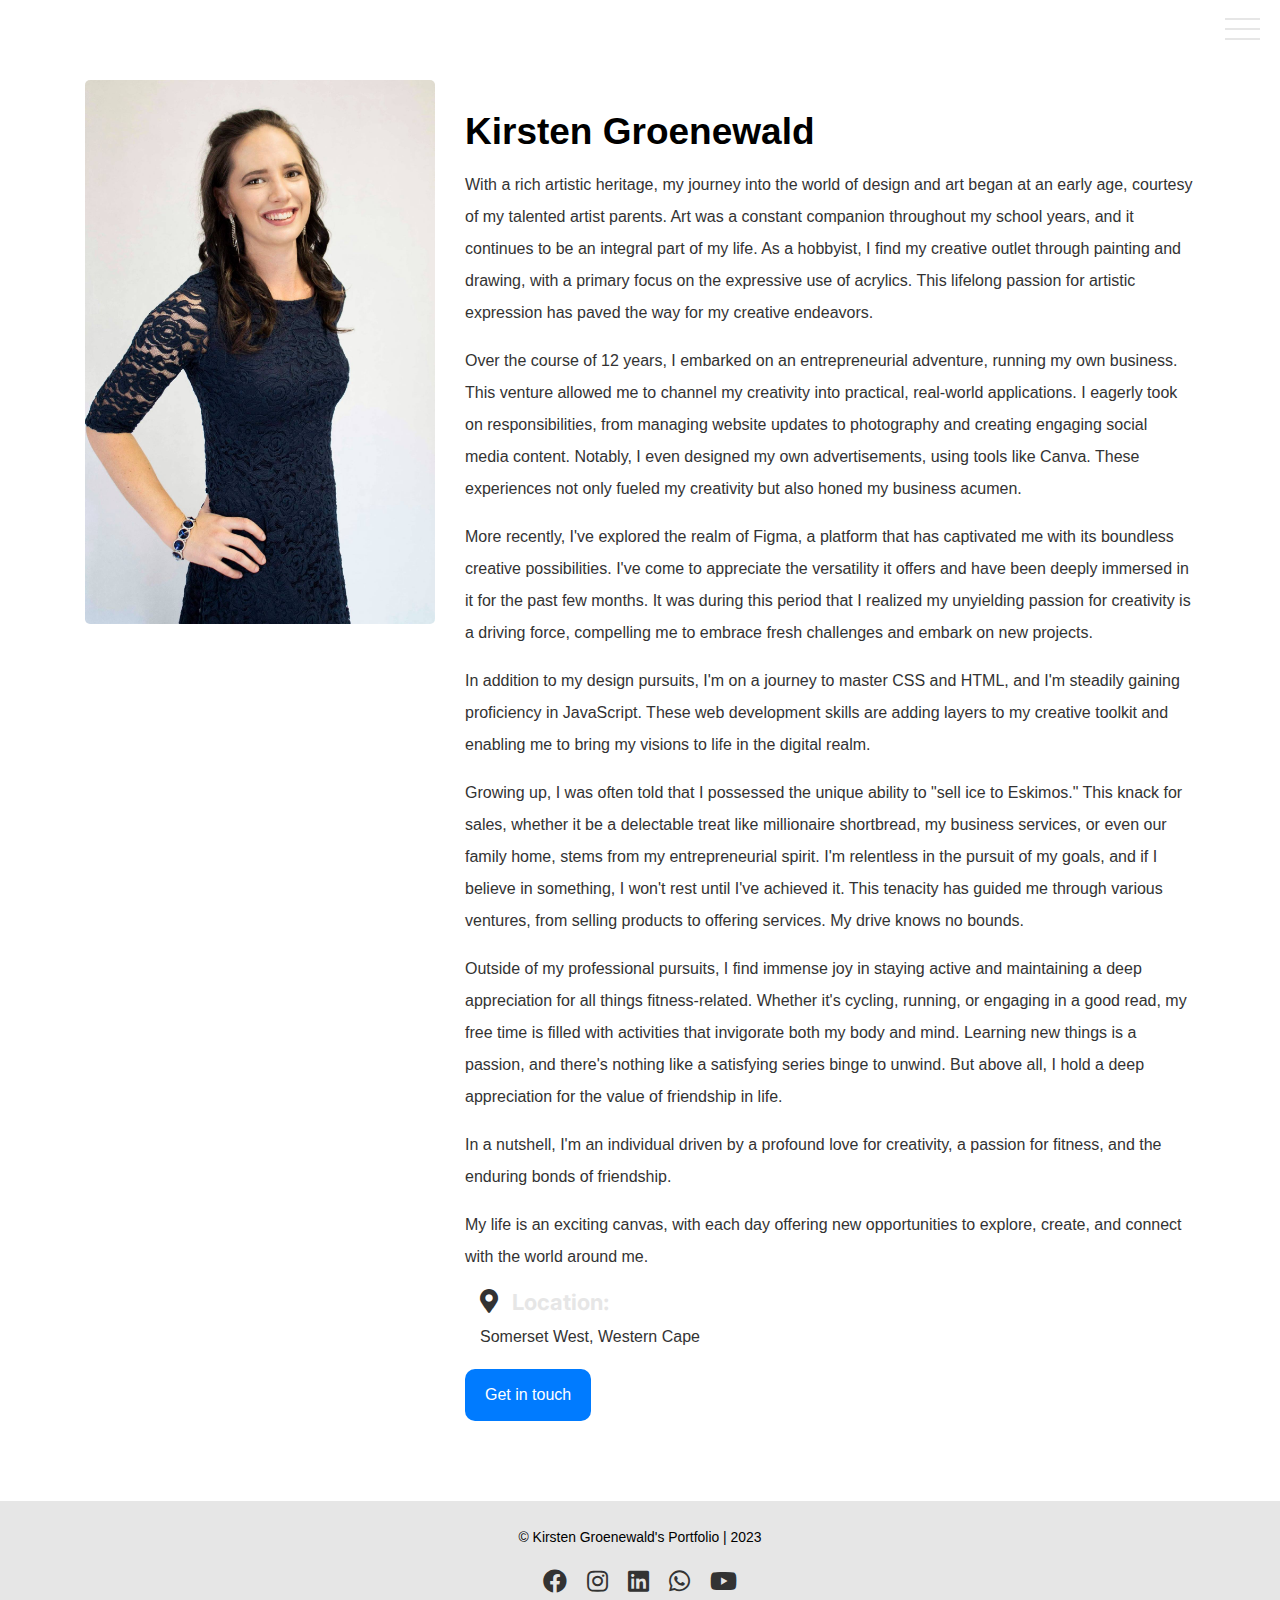
==== commit 4bf4a6b2: "Update about.html" ====
--- a/about.html
+++ b/about.html
@@ -23,32 +23,28 @@
   <link rel="stylesheet" href="https://cdnjs.cloudflare.com/ajax/libs/font-awesome/5.15.3/css/all.min.css">
 </head>
 <style>
+  body,
+  html {
+    height: 100%;
+  }
+
+  .wrapper {
+    min-height: 100%;
+    display: flex;
+    flex-direction: column;
+  }
+
+  .main-content {
+    flex-grow: 1;
+  }
+
   .footer-container {
-    position: absolute;
-    bottom: 0;
-    width: 100%;
-    background-color: #e6e6e6; /* Choose your desired background color */
-    color: black; /* Text color */
     text-align: center;
     padding: 20px;
-}
-
-.social-icons-container {
-    display: flex;
-    justify-content: center;
-    align-items: center;
-}
-
-.social-icons-container a {
-    margin: 0 10px;
-}
-
-/* Additional CSS for styling and centering the icons */
-.social-icons-container i {
-    font-size: 24px; /* Adjust the icon size as needed */
-}
+    background-color: #e6e6e6;
+    color: black;
+  }
 </style>
-
 <body>
   <!-- Menu Overlay -->
   <div class="overlay overlay-slide-left" id="overlay">
@@ -158,19 +154,41 @@
                 </div>
                 <div class="col-md-8">
                   <h1 class="h2">Kirsten Groenewald</h1>
-                  <p>With two full-time artists as my parents, I've been immersed in the world of design and art since childhood. I
-                    pursued art throughout my school years and now, as a hobby, I express myself through painting and drawing, primarily
-                    using acrylics.</p>
-                  
-                  <p>Over the course of 12 years of running my own business, I channeled my creativity as a valuable outlet. I handled
-                    website updates, photography, and the creation of social media content. I even designed my own advertisements using
-                    Canva.</p>
-                  
-                  <p>More recently, I've delved into the world of Figma and have fallen in love with its versatility. I've discovered that
-                    my passion for creativity drives me to take on new challenges and projects, as I've been doing over the past few
-                    months. Additionally, I'm currently mastering CSS and HTML, and I'm steadily gaining proficiency in JavaScript.</p>
-
-
+                 <p> With a rich artistic heritage, my journey into the world of design and art began at an early age, courtesy of my
+                  talented artist parents. Art was a constant companion throughout my school years, and it continues to be an integral
+                  part of my life. As a hobbyist, I find my creative outlet through painting and drawing, with a primary focus on the
+                  expressive use of acrylics. This lifelong passion for artistic expression has paved the way for my creative endeavors.</p>
+                  
+                 <p> Over the course of 12 years, I embarked on an entrepreneurial adventure, running my own business. This venture allowed
+                  me to channel my creativity into practical, real-world applications. I eagerly took on responsibilities, from managing
+                  website updates to photography and creating engaging social media content. Notably, I even designed my own
+                  advertisements, using tools like Canva. These experiences not only fueled my creativity but also honed my business
+                  acumen.</p>
+                  
+                 <p> More recently, I've explored the realm of Figma, a platform that has captivated me with its boundless creative
+                  possibilities. I've come to appreciate the versatility it offers and have been deeply immersed in it for the past few
+                  months. It was during this period that I realized my unyielding passion for creativity is a driving force, compelling
+                  me to embrace fresh challenges and embark on new projects.</p>
+                  
+                 <p>In addition to my design pursuits, I'm on a journey to master CSS and HTML, and I'm steadily gaining proficiency in
+                  JavaScript. These web development skills are adding layers to my creative toolkit and enabling me to bring my visions to
+                  life in the digital realm.</p>
+                  
+                  <p>Growing up, I was often told that I possessed the unique ability to "sell ice to Eskimos." This knack for sales, whether
+                  it be a delectable treat like millionaire shortbread, my business services, or even our family home, stems from my
+                  entrepreneurial spirit. I'm relentless in the pursuit of my goals, and if I believe in something, I won't rest until
+                  I've achieved it. This tenacity has guided me through various ventures, from selling products to offering services. My
+                  drive knows no bounds.</p>
+                 <p>  Outside of my professional pursuits, I find immense joy in staying active and maintaining a deep appreciation for all
+                  things fitness-related. Whether it's cycling, running, or engaging in a good read, my free time is filled with
+                  activities that invigorate both my body and mind. Learning new things is a passion, and there's nothing like a
+                  satisfying series binge to unwind. But above all, I hold a deep appreciation for the value of friendship in life.</p>
+                  
+                 <p> In a nutshell, I'm an individual driven by a profound love for creativity, a passion for fitness, and the enduring bonds
+                  of friendship.</p>
+                  <p> My life is an exciting canvas, with each day offering new opportunities to explore, create, and connect
+                  with the world around me.</p>
+                 
        <div class="col-lg-12 d-flex align-items-stretch">
   <div class="info">
     <div class="address">
@@ -191,16 +209,17 @@
 
 
     
-  <div class="footer-container">
+  <footer class="footer-container">
     <p><small class="pull-center">© Kirsten Groenewald's Portfolio | 2023</small></p>
     <div class="social-icons-container">
       <a href="https://www.facebook.com/KGGroenieDesigns" target="_blank"><i class="fab fa-facebook"></i></a>
       <a href="https://www.instagram.com/khengineeringfitness/" target="_blank"><i class="fab fa-instagram"></i></a>
-      <a href="https://www.linkedin.com/in/kirsten-groenewald-7b78ab21/" target="_blank"><i class="fab fa-linkedin"></i></a>
+      <a href="https://www.linkedin.com/in/kirsten-groenewald-7b78ab21/" target="_blank"><i
+          class="fab fa-linkedin"></i></a>
       <a href="https://wa.me/27842514572" target="_blank"><i class="fab fa-whatsapp"></i></a>
       <a href="https://youtube.com/@khfitness101?si=ewyOgG7610wMOQUJ" target="_blank"><i class="fab fa-youtube"></i></a>
     </div>
-
+  </footer>
 
 
 
@@ -218,4 +237,4 @@
 </html>
 </body>
 
-</html>+</html>
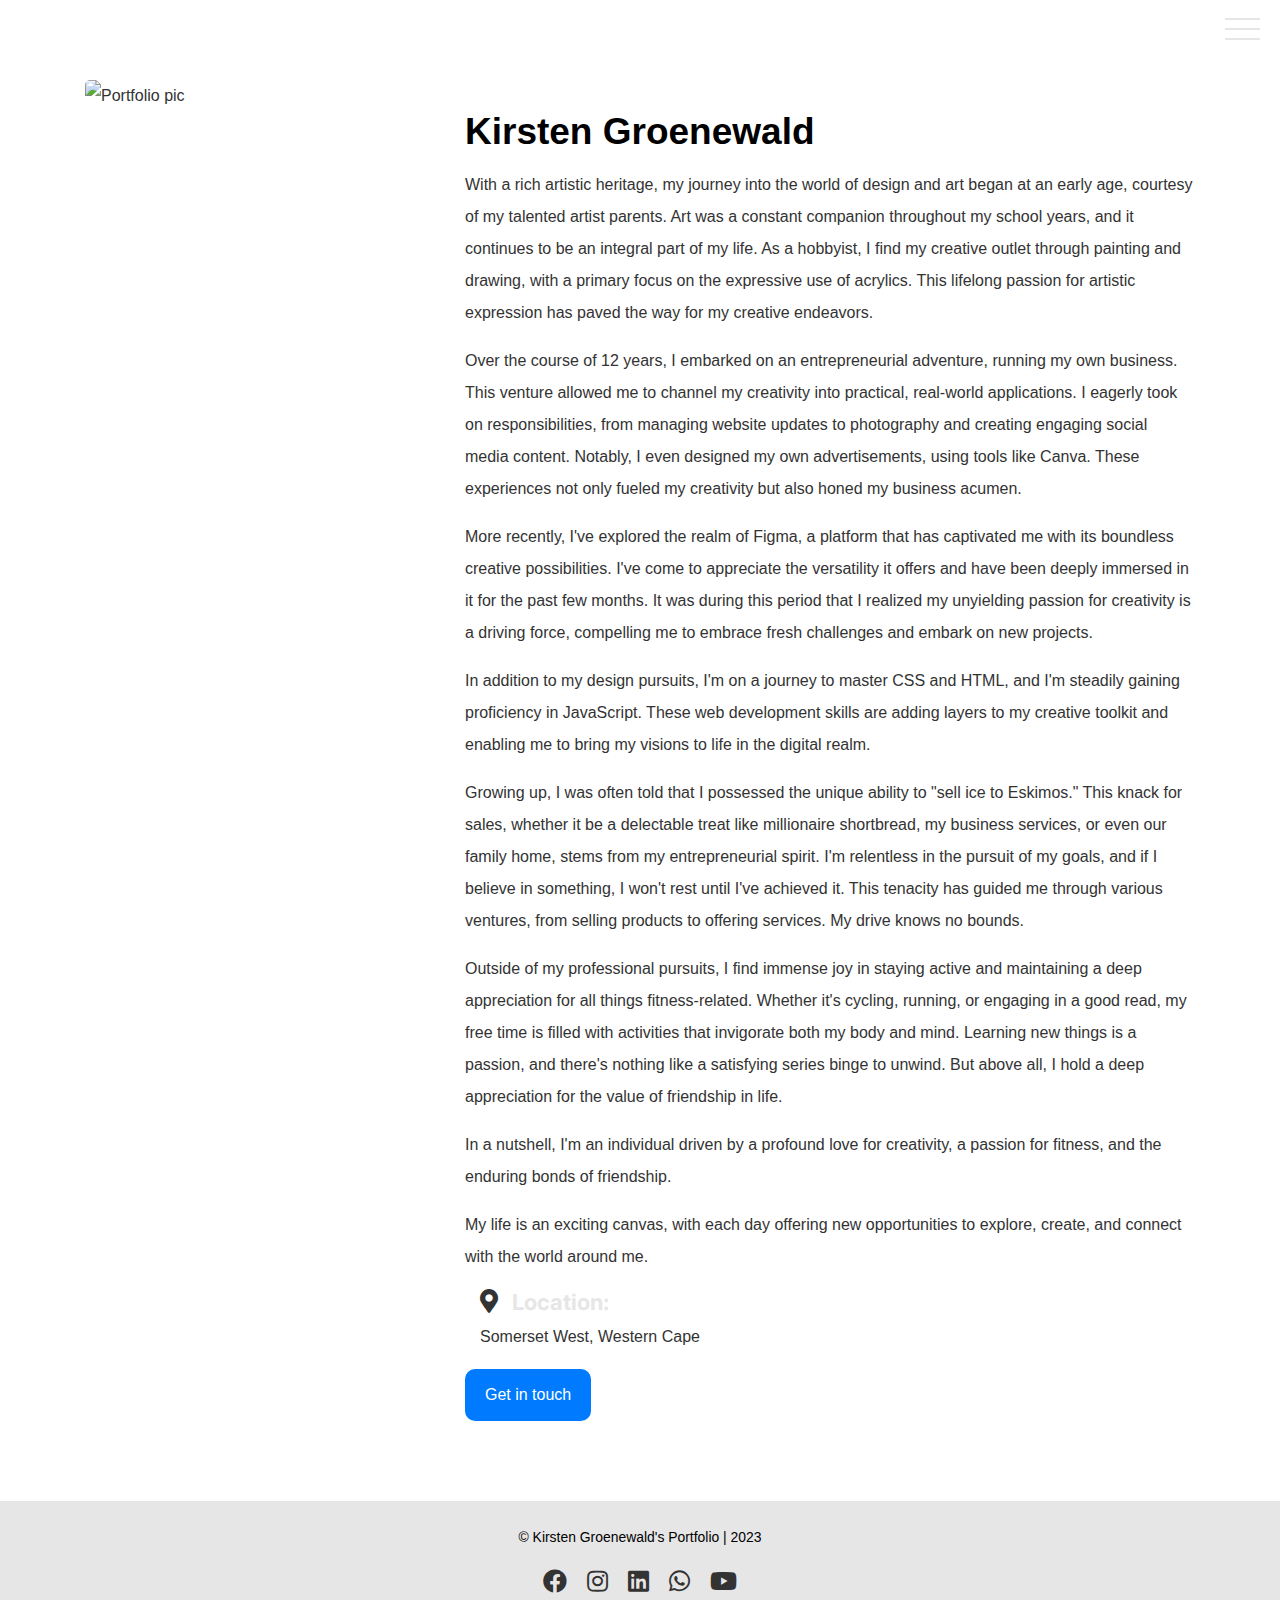
==== commit 966dbb31: "Update about.html" ====
--- a/about.html
+++ b/about.html
@@ -23,6 +23,11 @@
   <link rel="stylesheet" href="https://cdnjs.cloudflare.com/ajax/libs/font-awesome/5.15.3/css/all.min.css">
 </head>
 <style>
+     @media (max-width: 767px) {
+      .section-container .col-md-4 {
+        width: 50%; /* Make the photo half the width */
+      }
+    }
   body,
   html {
     height: 100%;
@@ -149,7 +154,7 @@
         <div class="row">
             <div class="col-xs-12">
                 <div class="col-md-4">
-                   <img src="./images/kirst1.jpg" class="img-responsive" alt="Portfolio pic" style="border-radius: 5px;">
+                   <img src="./images/kirst.png" class="img-responsive" alt="Portfolio pic" style="border-radius: 5px;">
 
                 </div>
                 <div class="col-md-8">
